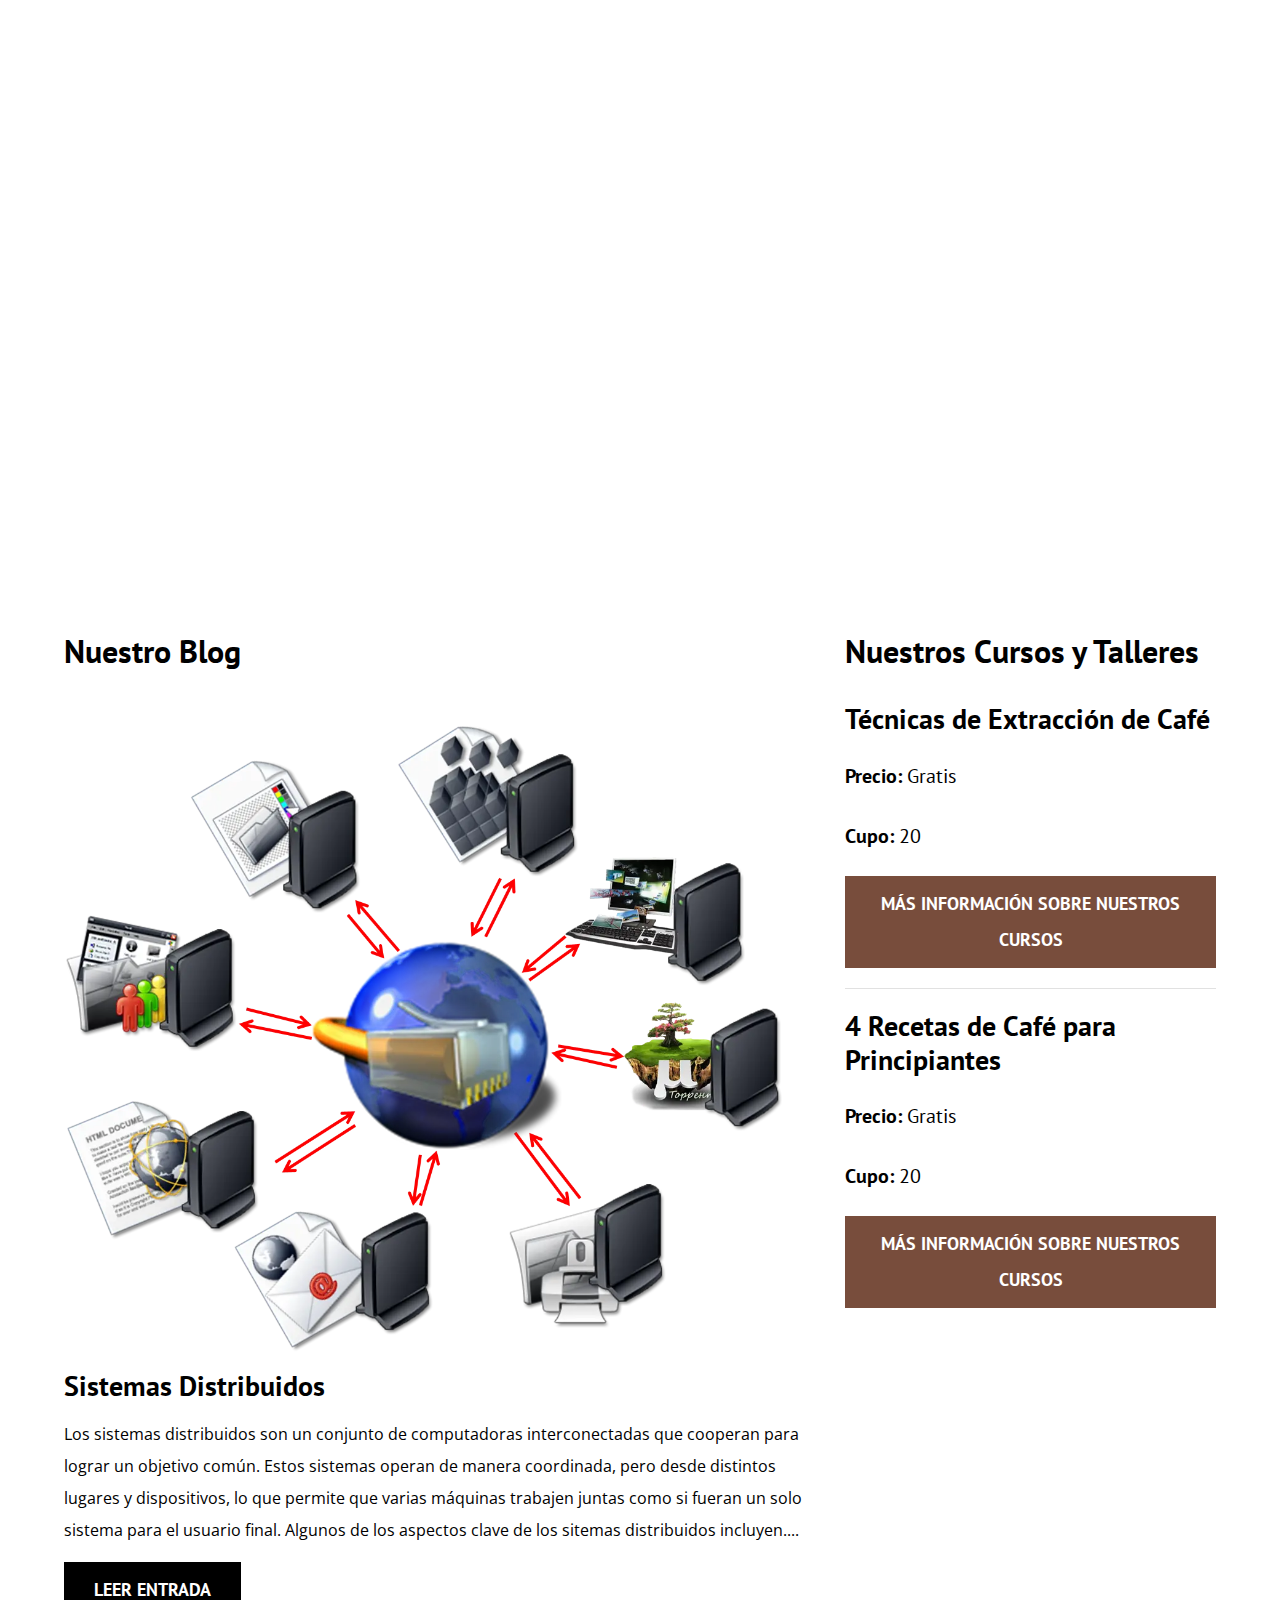
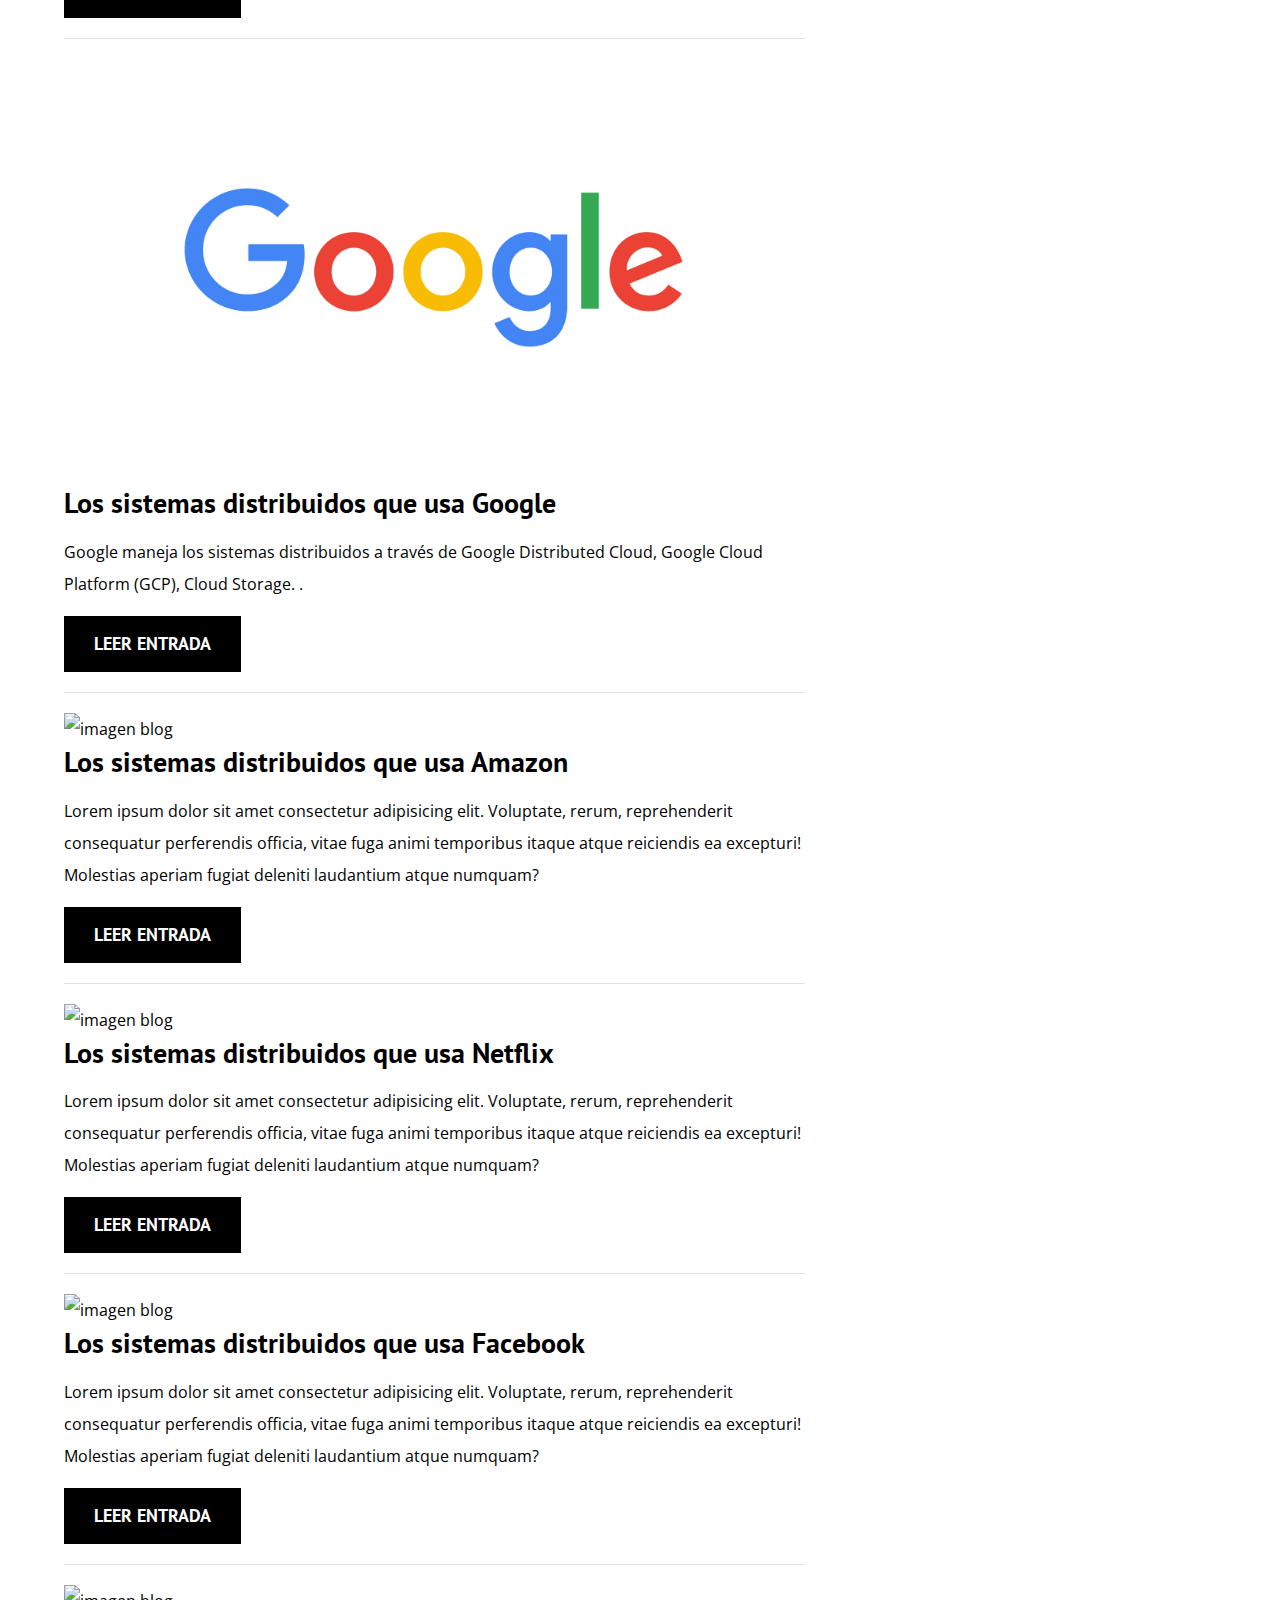
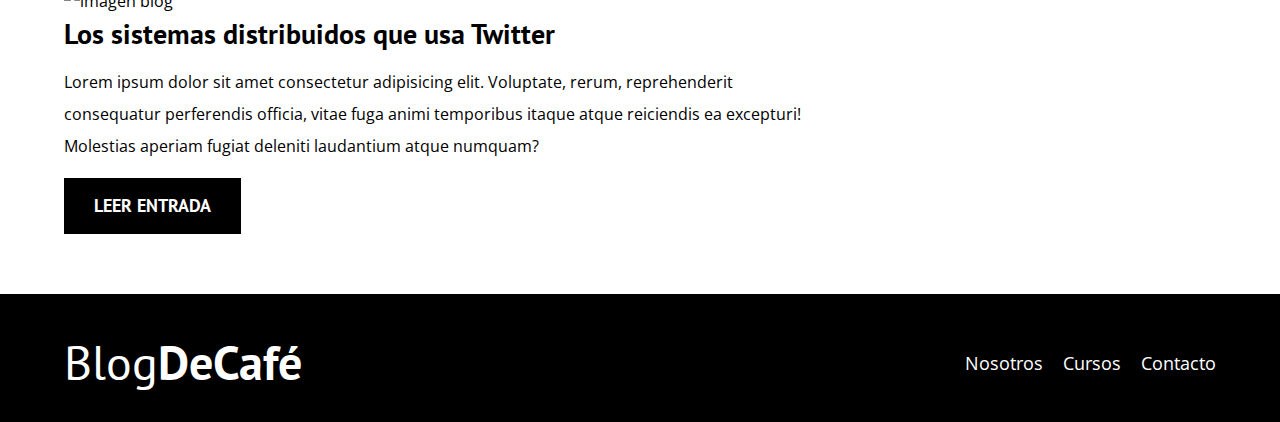
==== index.html @ 1afd2b80 "Merge pull request #1 from MiltonVite/main" ====
<!DOCTYPE html>
<html lang="en">
  <head>
    <meta charset="UTF-8" />
    <meta name="viewport" content="width=device-width, initial-scale=1.0" />
    <title>Blog Grupo 7</title>
    <meta name="description" content="Página web de blog de café" />

    <!-- Prefetch -->
    <link rel="prefetch" href="nosotros.html" as="document" />

    <!-- Preload -->
    <link rel="preload" href="css/normalize.css" as="style" />
    <link rel="stylesheet" href="css/normalize.css" />

    <link
      rel="preload"
      href="https://fonts.googleapis.com/css2?family=Open+Sans&family=PT+Sans:wght@400;700&display=swap"
      crossorigin="crossorigin"
      as="font"
    />
    <link
      href="https://fonts.googleapis.com/css2?family=Open+Sans&family=PT+Sans:wght@400;700&display=swap"
      rel="stylesheet"
    />

    <link rel="preload" href="css/style.css" as="style" />
    <link rel="stylesheet" href="css/style.css" />
  </head>
  <body>
    <header class="header">
      <div class="contenedor">
        <div class="barra">
          <a class="logo" href="index.html">
            <h1 class="logo__nombre no-margin centrar-texto">
              Blog<span class="logo__bold"> Grupo 7</span>
            </h1>
          </a>

          <nav class="navegacion">
            <a href="nosotros.html" class="navegacion__enlace">Nosotros</a>
            <a href="cursos.html" class="navegacion__enlace">Cursos</a>
            <a href="contacto.html" class="navegacion__enlace">Contacto</a>
          </nav>
        </div>
      </div>

      <div class="header__texto">
        <h2 class="no-margin">Blog de sistemas distribuidos</h2>
        <p class="no-margin">
          Aprende las 5 empresas que usan sistemas distribuidos
        </p>
      </div>
    </header>

    <div class="contenedor contenido-principal">
      <main class="blog">
        <h3>Nuestro Blog</h3>

        <article class="entrada">
          <div class="entrada__imagen">
            <picture>
              <source
                loading="lazy"
                srcset="img/sistemas-distribuidos.webp"
                type="image/webp"
              />
              <img
                loading="lazy"
                src="img/sistemas-distribuidos.jpg"
                alt="imagen de los sistemas distribuidos"
              />
            </picture>
          </div>

          <div class="entrada__contenido">
            <h4 class="no-margin">Sistemas Distribuidos</h4>
            <p>
              Los sistemas distribuidos son un conjunto de computadoras
              interconectadas que cooperan para lograr un objetivo común. Estos
              sistemas operan de manera coordinada, pero desde distintos lugares
              y dispositivos, lo que permite que varias máquinas trabajen juntas
              como si fueran un solo sistema para el usuario final. Algunos de
              los aspectos clave de los sitemas distribuidos incluyen....
            </p>
            <a href="entrada.html" class="boton boton--primario"
              >Leer Entrada</a
            >
          </div>
        </article>

        <article class="entrada">
          <div class="entrada__imagen">
            <picture>
              <source
                loading="lazy"
                srcset="img/google.webp"
                type="image/webp"
              />
              <img loading="lazy" src="img/google.jpg" alt="imagen de google" />
            </picture>
          </div>

          <div class="entrada__contenido">
            <h4 class="no-margin">Los sistemas distribuidos que usa Google</h4>
            <p>
              Google maneja los sistemas distribuidos a través de Google
              Distributed Cloud, Google Cloud Platform (GCP), Cloud Storage.              .
            </p>
            <a href="google.html" class="boton boton--primario">Leer Entrada</a>
          </div>
        </article>

        <article class="entrada">
          <div class="entrada__imagen">
            <picture>
              <source
                loading="lazy"
                srcset="img/blog3.webp"
                type="image/webp"
              />
              <img loading="lazy" src="img/blog3.jpg" alt="imagen blog" />
            </picture>
          </div>

          <div class="entrada__contenido">
            <h4 class="no-margin">Los sistemas distribuidos que usa Amazon</h4>
            <p>
              Lorem ipsum dolor sit amet consectetur adipisicing elit.
              Voluptate, rerum, reprehenderit consequatur perferendis officia,
              vitae fuga animi temporibus itaque atque reiciendis ea excepturi!
              Molestias aperiam fugiat deleniti laudantium atque numquam?
            </p>
            <a href="amazon.html" class="boton boton--primario">Leer Entrada</a>
          </div>
        </article>
        <article class="entrada">
          <div class="entrada__imagen">
            <picture>
              <source
                loading="lazy"
                srcset="img/blog3.webp"
                type="image/webp"
              />
              <img loading="lazy" src="img/blog3.jpg" alt="imagen blog" />
            </picture>
          </div>

          <div class="entrada__contenido">
            <h4 class="no-margin">Los sistemas distribuidos que usa Netflix</h4>
            <p>
              Lorem ipsum dolor sit amet consectetur adipisicing elit.
              Voluptate, rerum, reprehenderit consequatur perferendis officia,
              vitae fuga animi temporibus itaque atque reiciendis ea excepturi!
              Molestias aperiam fugiat deleniti laudantium atque numquam?
            </p>
            <a href="netflix.html" class="boton boton--primario"
              >Leer Entrada</a
            >
          </div>
        </article>
        <article class="entrada">
          <div class="entrada__imagen">
            <picture>
              <source
                loading="lazy"
                srcset="img/blog3.webp"
                type="image/webp"
              />
              <img loading="lazy" src="img/blog3.jpg" alt="imagen blog" />
            </picture>
          </div>

          <div class="entrada__contenido">
            <h4 class="no-margin">
              Los sistemas distribuidos que usa Facebook
            </h4>
            <p>
              Lorem ipsum dolor sit amet consectetur adipisicing elit.
              Voluptate, rerum, reprehenderit consequatur perferendis officia,
              vitae fuga animi temporibus itaque atque reiciendis ea excepturi!
              Molestias aperiam fugiat deleniti laudantium atque numquam?
            </p>
            <a href="facebook.html" class="boton boton--primario"
              >Leer Entrada</a
            >
          </div>
        </article>
        <article class="entrada">
          <div class="entrada__imagen">
            <picture>
              <source
                loading="lazy"
                srcset="img/blog3.webp"
                type="image/webp"
              />
              <img loading="lazy" src="img/blog3.jpg" alt="imagen blog" />
            </picture>
          </div>

          <div class="entrada__contenido">
            <h4 class="no-margin">Los sistemas distribuidos que usa Twitter</h4>
            <p>
              Lorem ipsum dolor sit amet consectetur adipisicing elit.
              Voluptate, rerum, reprehenderit consequatur perferendis officia,
              vitae fuga animi temporibus itaque atque reiciendis ea excepturi!
              Molestias aperiam fugiat deleniti laudantium atque numquam?
            </p>
            <a href="twitter.html" class="boton boton--primario"
              >Leer Entrada</a
            >
          </div>
        </article>
      </main>
      <aside class="sidebar">
        <h3>Nuestros Cursos y Talleres</h3>

        <ul class="cursos no-padding">
          <li class="widget-curso">
            <h4 class="no-margin">Técnicas de Extracción de Café</h4>
            <p class="widget-curso__label">
              Precio:
              <span class="widget-curso__info">Gratis</span>
            </p>
            <p class="widget-curso__label">
              Cupo:
              <span class="widget-curso__info">20</span>
            </p>
            <a href="entrada.html" class="boton boton--secundario"
              >Más Información sobre nuestros cursos</a
            >
          </li>

          <li class="widget-curso">
            <h4 class="no-margin">4 Recetas de Café para Principiantes</h4>
            <p class="widget-curso__label">
              Precio:
              <span class="widget-curso__info">Gratis</span>
            </p>
            <p class="widget-curso__label">
              Cupo:
              <span class="widget-curso__info">20</span>
            </p>
            <a href="entrada.html" class="boton boton--secundario"
              >Más Información sobre nuestros cursos</a
            >
          </li>
        </ul>
      </aside>
    </div>

    <footer class="footer">
      <div class="contenedor">
        <div class="barra">
          <a class="logo" href="index.html">
            <h1 class="logo__nombre no-margin centrar-texto">
              Blog<span class="logo__bold">DeCafé</span>
            </h1>
          </a>

          <nav class="navegacion">
            <a href="nosotros.html" class="navegacion__enlace">Nosotros</a>
            <a href="cursos.html" class="navegacion__enlace">Cursos</a>
            <a href="contacto.html" class="navegacion__enlace">Contacto</a>
          </nav>
        </div>
      </div>
    </footer>

    <script src="js/modernizr.js"></script>
  </body>
</html>
---- css/style.css ----
:root {
  --fuenteHeading: "PT Sans", sans-serif;
  --fuenteParrafos: "Open Sans", sans-serif;

  --primario: #784d3c;
  --gris: #e1e1e1;
  --blanco: #ffffff;
  --negro: #000000;
}
html {
  box-sizing: border-box;
  font-size: 62.5%; /* 1 rem = 10px */
}
*,
*:before,
*:after {
  box-sizing: inherit;
}
body {
  font-family: var(--fuenteParrafos);
  font-size: 1.6rem;
  line-height: 2;
}

/** Globales **/
.contenedor {
  width: min(90%, 120rem);
  margin: 0 auto;
}
a {
  text-decoration: none;
}
h1,
h2,
h3,
h4 {
  font-family: var(--fuenteHeading);
  line-height: 1.2;
}
h1 {
  font-size: 4.8rem;
}
h2 {
  font-size: 4rem;
}
h3 {
  font-size: 3.2rem;
}
h4 {
  font-size: 2.8rem;
}
img {
  max-width: 100%;
}
/** Utilidades **/
.no-margin {
  margin: 0;
}
.no-padding {
  padding: 0;
}
.centrar-texto {
  text-align: center;
}

/** Header **/
.webp .header {
  background-image: url("https://academiatech.s3.amazonaws.com/wp-content/uploads/2023/09/rede-12092023-65027240dea28-1024x576.webp");
  opacity: 0.9;
}
.no-webp .header {
  background-image: url("https://academiatech.s3.amazonaws.com/wp-content/uploads/2023/09/rede-12092023-65027240dea28-1024x576.webp");
}
.header {
  height: 60rem;
  background-size: cover;
  background-repeat: no-repeat;
  background-position: center center;
}
.header__texto {
  text-align: center;
  color: var(--blanco);
  margin-top: 5rem;
}
@media (min-width: 768px) {
  .header__texto {
    margin-top: 15rem;
  }
}
.barra {
  padding-top: 4rem;
}

@media (min-width: 768px) {
  .barra {
    display: flex;
    justify-content: space-between;
    align-items: center;
  }
}
.logo {
  color: var(--blanco);
}
.logo__nombre {
  font-weight: 400;
}
.logo__bold {
  font-weight: 700;
}
@media (min-width: 768px) {
  .navegacion {
    display: flex;
    gap: 2rem;
  }
}
.navegacion__enlace {
  display: block;
  text-align: center;
  font-size: 1.8rem;
  color: var(--blanco);
}

@media (min-width: 768px) {
  .contenido-principal {
    display: grid;
    grid-template-columns: 2fr 1fr;
    column-gap: 4rem;
  }
}

.entrada {
  border-bottom: 1px solid var(--gris);
  margin-bottom: 2rem;
}
.entrada:last-of-type {
  border: none;
  margin-bottom: 0;
}
.boton {
  display: block;
  font-family: var(--fuenteHeading);
  color: var(--blanco);
  text-align: center;
  padding: 1rem 3rem;
  font-size: 1.8rem;
  text-transform: uppercase;
  font-weight: 700;
  margin-bottom: 2rem;
  border: none;
}

@media (min-width: 768px) {
  .boton {
    display: inline-block;
  }
}
.boton:hover {
  cursor: pointer;
}
.boton--primario {
  background-color: var(--negro);
}
.boton--secundario {
  background-color: var(--primario);
}

.cursos {
  list-style: none;
}

.widget-curso {
  border-bottom: 1px solid var(--gris);
  margin-bottom: 2rem;
}
.widget-curso:last-of-type {
  border: none;
  margin-bottom: 0;
}
.widget-curso__label {
  font-family: var(--fuenteHeading);
  font-weight: bold;
}
.widget-curso__info {
  font-weight: normal;
}
.widget-curso__label,
.widget-curso__info {
  font-size: 2rem;
}

.footer {
  background-color: var(--negro);
  padding-bottom: 3rem;
  margin-top: 4rem;
}

/** Sobre Nosotros **/
@media (min-width: 768px) {
  .sobre-nosotros {
    display: grid;
    grid-template-columns: repeat(2, 1fr);
    column-gap: 2rem;
  }
}

/** Cursos **/
.curso {
  padding: 3rem 0;
  border-bottom: 1px solid var(--gris);
}
@media (min-width: 768px) {
  .curso {
    display: grid;
    grid-template-columns: 1fr 2fr;
    column-gap: 2rem;
  }
}
.curso:last-of-type {
  border: none;
}
.curso__label {
  font-family: var(--fuenteHeading);
  font-weight: bold;
}
.curso__info {
  font-weight: normal;
}
.curso__label,
.curso__info {
  font-size: 2rem;
}

/** Contacto **/

.error {
  background-color: rgb(185, 0, 0);
  text-align: center;
  padding: 1rem;
  color: var(--blanco);
  text-transform: uppercase;
}
.correcto {
  background-color: rgb(74, 185, 0);
  text-align: center;
  padding: 1rem;
  color: var(--blanco);
  text-transform: uppercase;
}
.contacto-bg {
  background-image: url(../img/contacto.jpg);
  height: 40rem;
  background-size: cover;
  background-repeat: no-repeat;
}

.formulario {
  background-color: var(--blanco);
  margin: -5rem auto 0 auto;
  width: 95%;
  padding: 5rem;
}
.campo {
  display: flex;
  margin-bottom: 2rem;
}
.campo__label {
  flex: 0 0 9rem;
  text-align: right;
  padding-right: 2rem;
}
.campo__field {
  flex: 1;
  border: 1px solid var(--gris);
}
.campo__field--textarea {
  height: 20rem;
}
---- css/style.css ----
:root {
  --fuenteHeading: "PT Sans", sans-serif;
  --fuenteParrafos: "Open Sans", sans-serif;

  --primario: #784d3c;
  --gris: #e1e1e1;
  --blanco: #ffffff;
  --negro: #000000;
}
html {
  box-sizing: border-box;
  font-size: 62.5%; /* 1 rem = 10px */
}
*,
*:before,
*:after {
  box-sizing: inherit;
}
body {
  font-family: var(--fuenteParrafos);
  font-size: 1.6rem;
  line-height: 2;
}

/** Globales **/
.contenedor {
  width: min(90%, 120rem);
  margin: 0 auto;
}
a {
  text-decoration: none;
}
h1,
h2,
h3,
h4 {
  font-family: var(--fuenteHeading);
  line-height: 1.2;
}
h1 {
  font-size: 4.8rem;
}
h2 {
  font-size: 4rem;
}
h3 {
  font-size: 3.2rem;
}
h4 {
  font-size: 2.8rem;
}
img {
  max-width: 100%;
}
/** Utilidades **/
.no-margin {
  margin: 0;
}
.no-padding {
  padding: 0;
}
.centrar-texto {
  text-align: center;
}

/** Header **/
.webp .header {
  background-image: url("https://academiatech.s3.amazonaws.com/wp-content/uploads/2023/09/rede-12092023-65027240dea28-1024x576.webp");
  opacity: 0.9;
}
.no-webp .header {
  background-image: url("https://academiatech.s3.amazonaws.com/wp-content/uploads/2023/09/rede-12092023-65027240dea28-1024x576.webp");
}
.header {
  height: 60rem;
  background-size: cover;
  background-repeat: no-repeat;
  background-position: center center;
}
.header__texto {
  text-align: center;
  color: var(--blanco);
  margin-top: 5rem;
}
@media (min-width: 768px) {
  .header__texto {
    margin-top: 15rem;
  }
}
.barra {
  padding-top: 4rem;
}

@media (min-width: 768px) {
  .barra {
    display: flex;
    justify-content: space-between;
    align-items: center;
  }
}
.logo {
  color: var(--blanco);
}
.logo__nombre {
  font-weight: 400;
}
.logo__bold {
  font-weight: 700;
}
@media (min-width: 768px) {
  .navegacion {
    display: flex;
    gap: 2rem;
  }
}
.navegacion__enlace {
  display: block;
  text-align: center;
  font-size: 1.8rem;
  color: var(--blanco);
}

@media (min-width: 768px) {
  .contenido-principal {
    display: grid;
    grid-template-columns: 2fr 1fr;
    column-gap: 4rem;
  }
}

.entrada {
  border-bottom: 1px solid var(--gris);
  margin-bottom: 2rem;
}
.entrada:last-of-type {
  border: none;
  margin-bottom: 0;
}
.boton {
  display: block;
  font-family: var(--fuenteHeading);
  color: var(--blanco);
  text-align: center;
  padding: 1rem 3rem;
  font-size: 1.8rem;
  text-transform: uppercase;
  font-weight: 700;
  margin-bottom: 2rem;
  border: none;
}

@media (min-width: 768px) {
  .boton {
    display: inline-block;
  }
}
.boton:hover {
  cursor: pointer;
}
.boton--primario {
  background-color: var(--negro);
}
.boton--secundario {
  background-color: var(--primario);
}

.cursos {
  list-style: none;
}

.widget-curso {
  border-bottom: 1px solid var(--gris);
  margin-bottom: 2rem;
}
.widget-curso:last-of-type {
  border: none;
  margin-bottom: 0;
}
.widget-curso__label {
  font-family: var(--fuenteHeading);
  font-weight: bold;
}
.widget-curso__info {
  font-weight: normal;
}
.widget-curso__label,
.widget-curso__info {
  font-size: 2rem;
}

.footer {
  background-color: var(--negro);
  padding-bottom: 3rem;
  margin-top: 4rem;
}

/** Sobre Nosotros **/
@media (min-width: 768px) {
  .sobre-nosotros {
    display: grid;
    grid-template-columns: repeat(2, 1fr);
    column-gap: 2rem;
  }
}

/** Cursos **/
.curso {
  padding: 3rem 0;
  border-bottom: 1px solid var(--gris);
}
@media (min-width: 768px) {
  .curso {
    display: grid;
    grid-template-columns: 1fr 2fr;
    column-gap: 2rem;
  }
}
.curso:last-of-type {
  border: none;
}
.curso__label {
  font-family: var(--fuenteHeading);
  font-weight: bold;
}
.curso__info {
  font-weight: normal;
}
.curso__label,
.curso__info {
  font-size: 2rem;
}

/** Contacto **/

.error {
  background-color: rgb(185, 0, 0);
  text-align: center;
  padding: 1rem;
  color: var(--blanco);
  text-transform: uppercase;
}
.correcto {
  background-color: rgb(74, 185, 0);
  text-align: center;
  padding: 1rem;
  color: var(--blanco);
  text-transform: uppercase;
}
.contacto-bg {
  background-image: url(../img/contacto.jpg);
  height: 40rem;
  background-size: cover;
  background-repeat: no-repeat;
}

.formulario {
  background-color: var(--blanco);
  margin: -5rem auto 0 auto;
  width: 95%;
  padding: 5rem;
}
.campo {
  display: flex;
  margin-bottom: 2rem;
}
.campo__label {
  flex: 0 0 9rem;
  text-align: right;
  padding-right: 2rem;
}
.campo__field {
  flex: 1;
  border: 1px solid var(--gris);
}
.campo__field--textarea {
  height: 20rem;
}
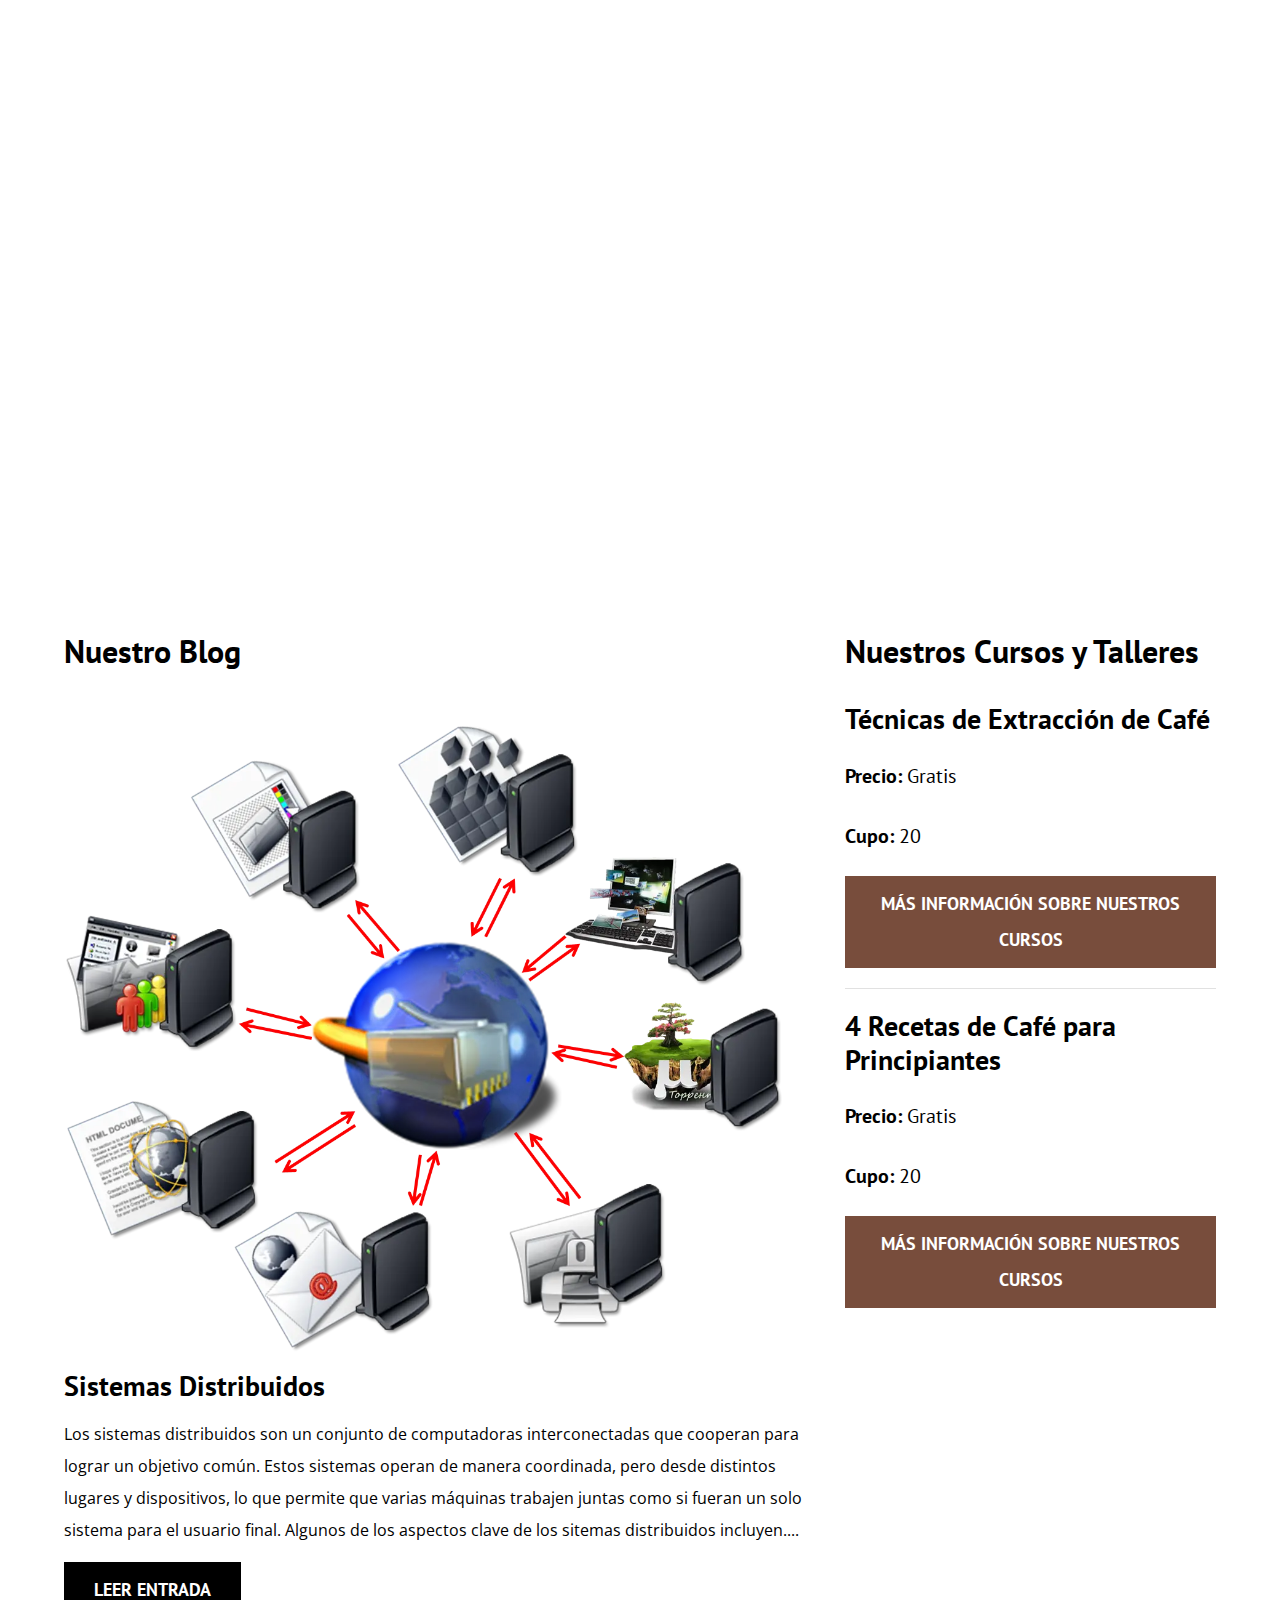
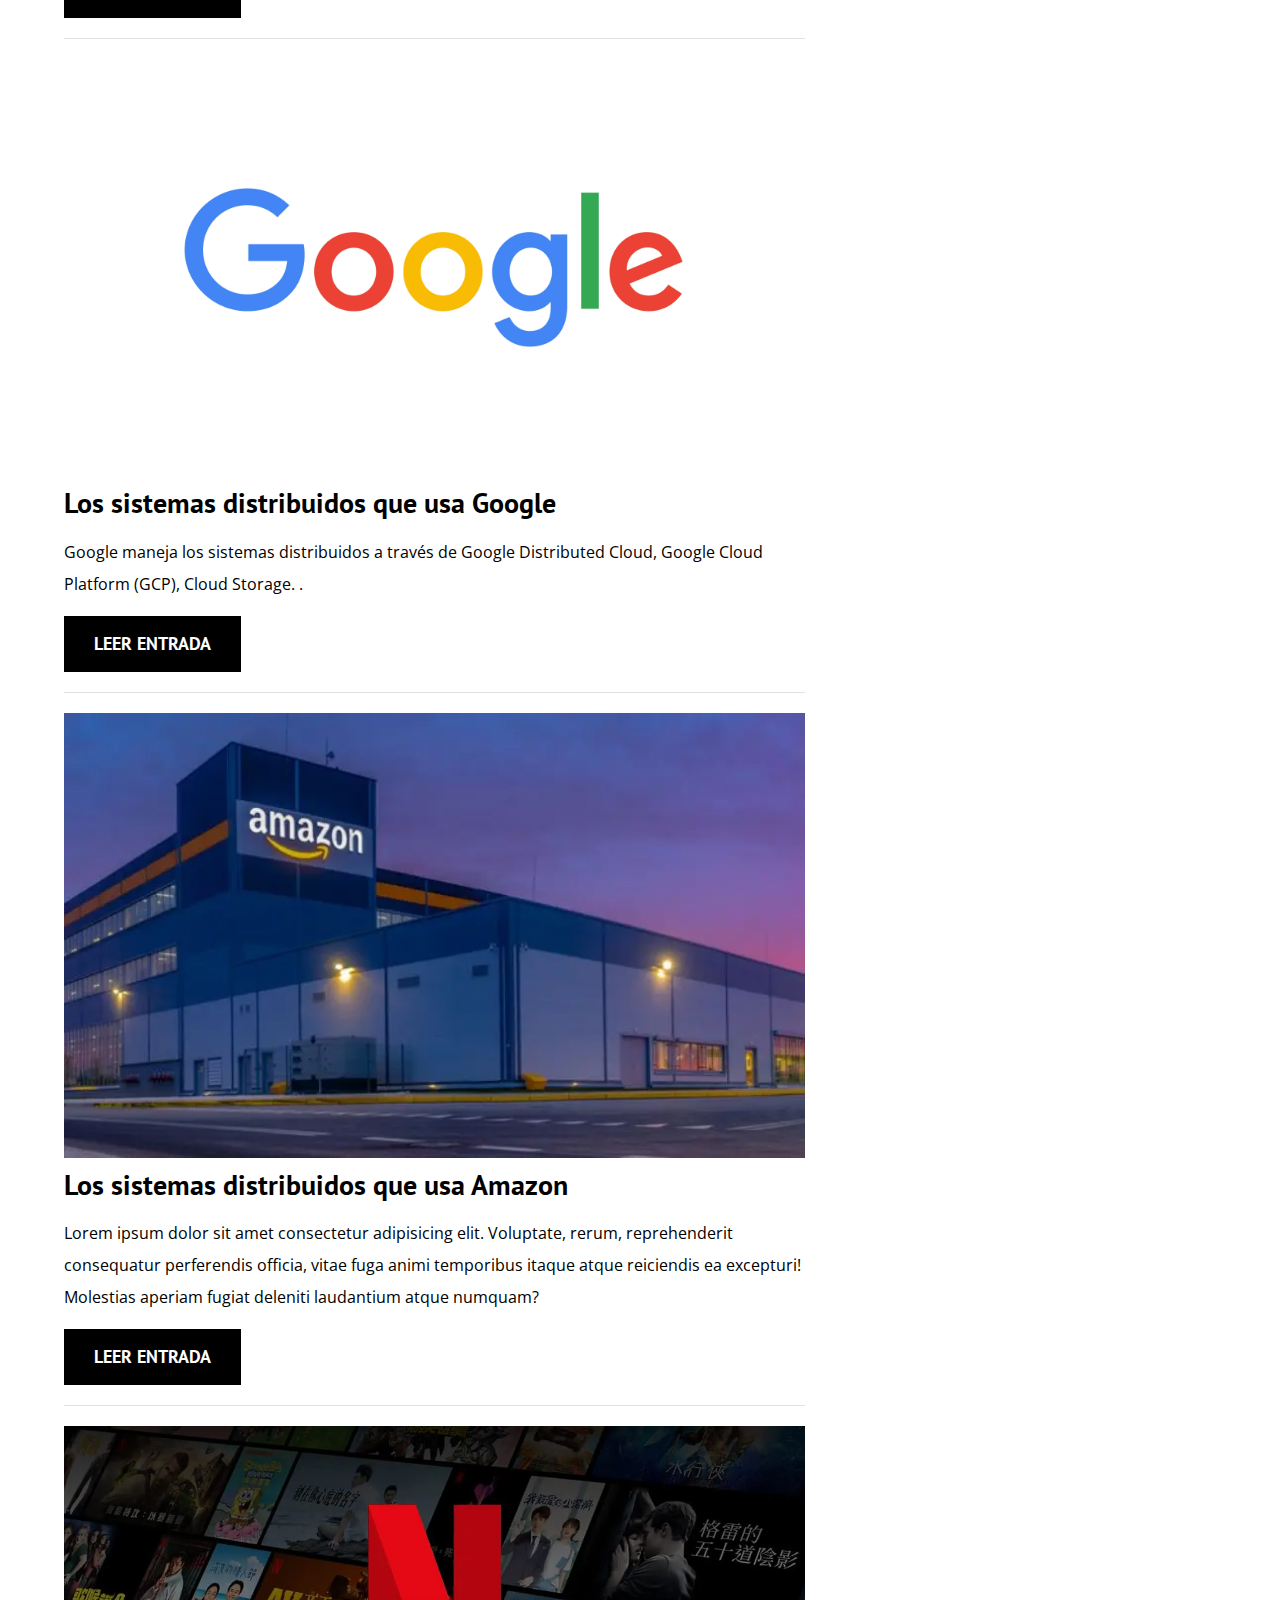
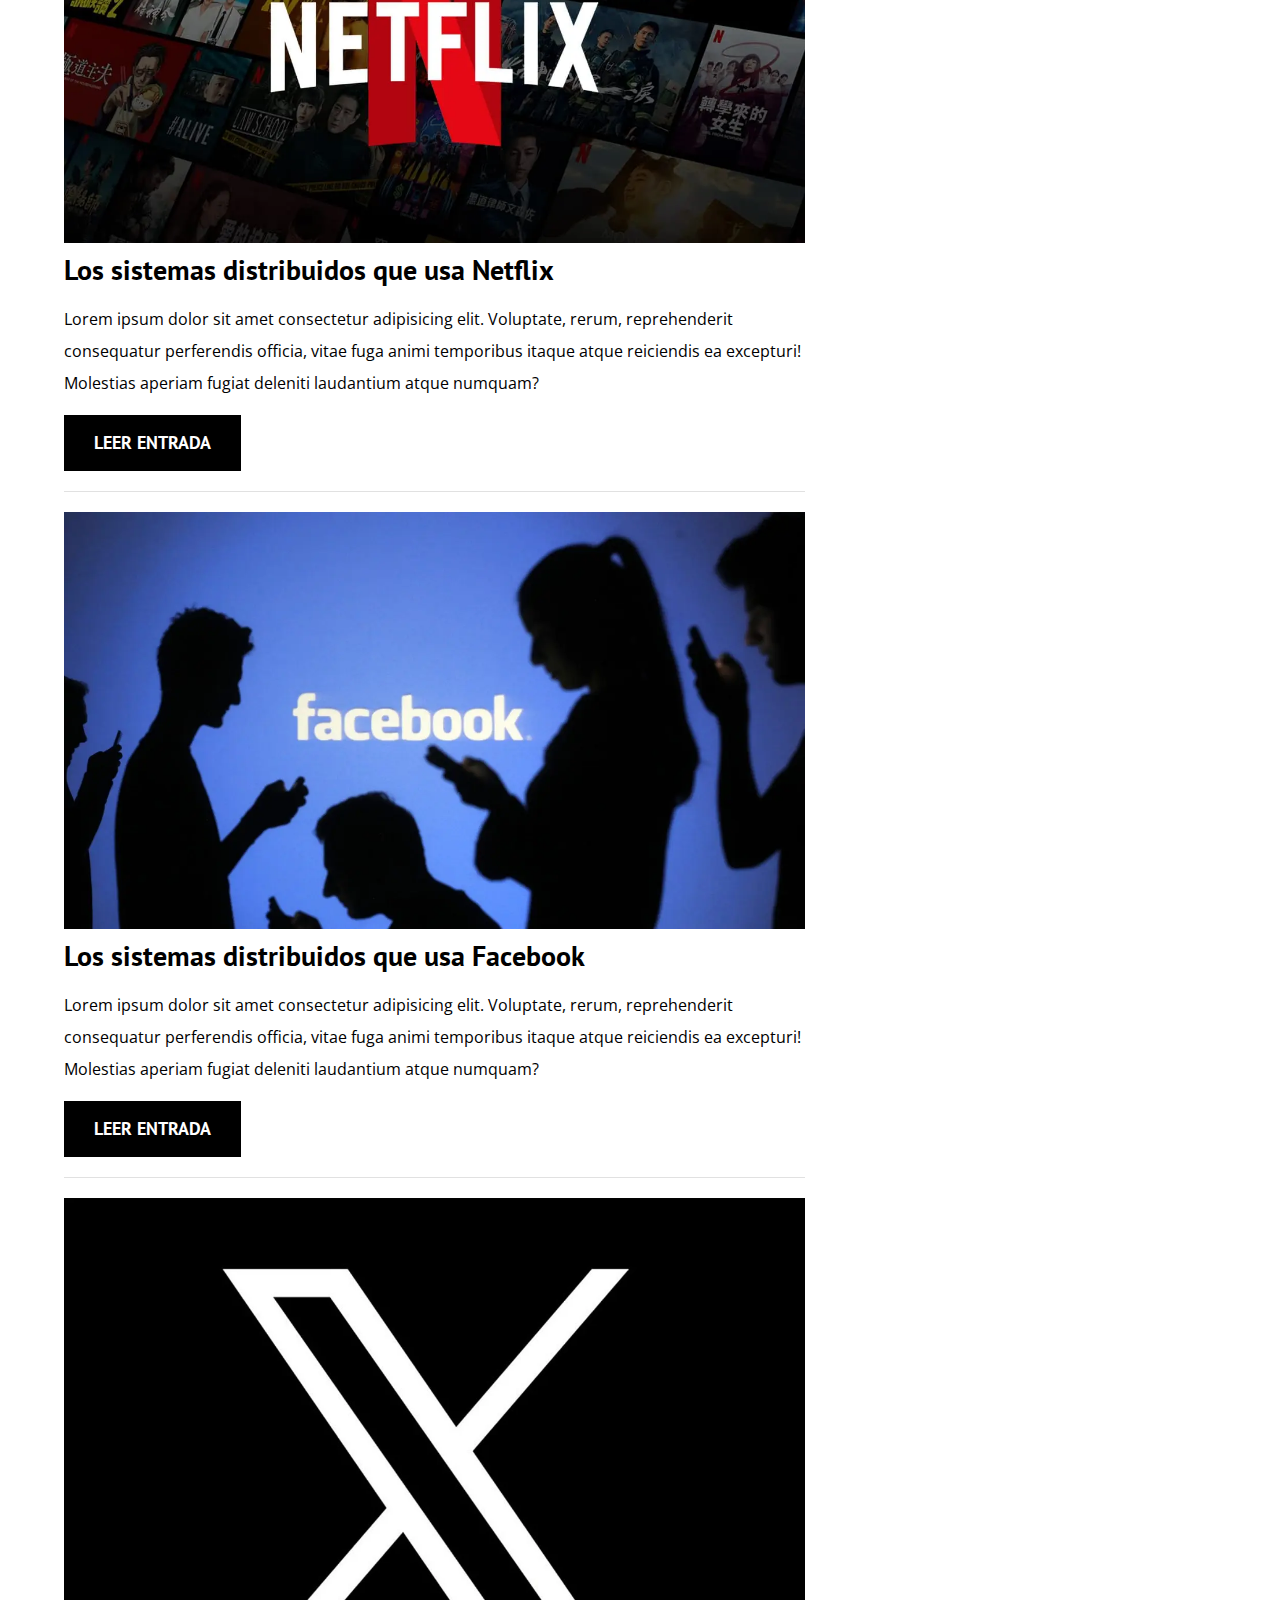
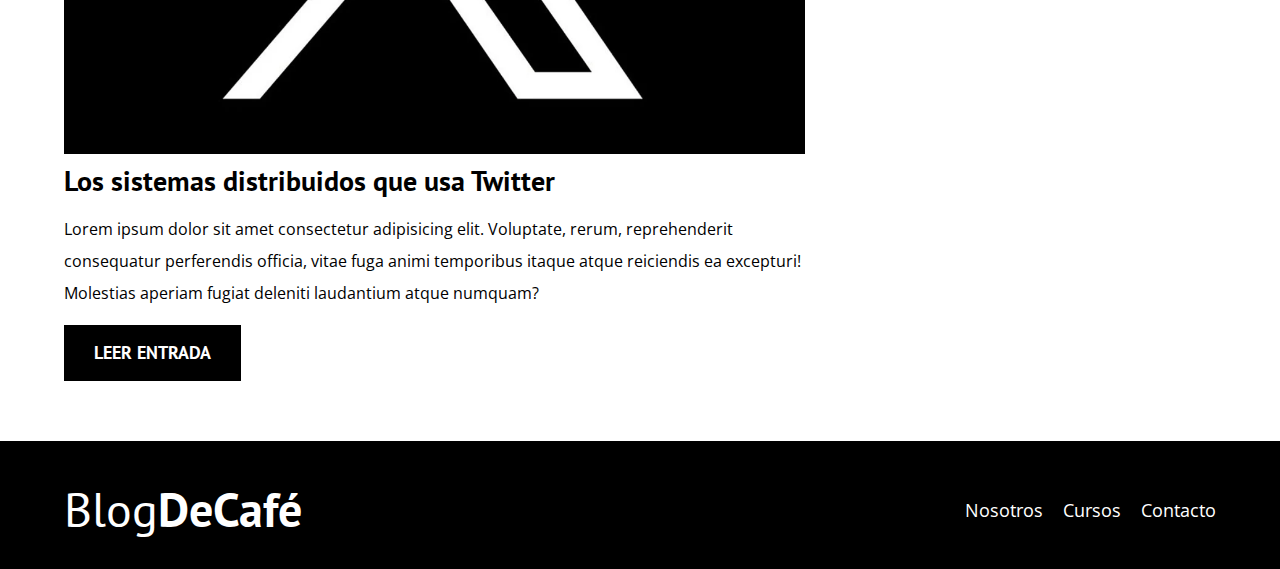
==== commit 84359934: "Merge branch 'main' of https://github.com/AngelChira/s13-s1-sistemas-operativos" ====
--- a/index.html
+++ b/index.html
@@ -116,10 +116,10 @@
             <picture>
               <source
                 loading="lazy"
-                srcset="img/blog3.webp"
-                type="image/webp"
-              />
-              <img loading="lazy" src="img/blog3.jpg" alt="imagen blog" />
+                srcset="img/amazon.webp"
+                type="image/webp"
+              />
+              <img loading="lazy" src="img/amazon.jpg" alt="imagen de amazon" />
             </picture>
           </div>
 
@@ -139,10 +139,14 @@
             <picture>
               <source
                 loading="lazy"
-                srcset="img/blog3.webp"
-                type="image/webp"
-              />
-              <img loading="lazy" src="img/blog3.jpg" alt="imagen blog" />
+                srcset="img/netflix.webp"
+                type="image/webp"
+              />
+              <img
+                loading="lazy"
+                src="img/netflix.jpg"
+                alt="imagen de netflix"
+              />
             </picture>
           </div>
 
@@ -164,10 +168,14 @@
             <picture>
               <source
                 loading="lazy"
-                srcset="img/blog3.webp"
-                type="image/webp"
-              />
-              <img loading="lazy" src="img/blog3.jpg" alt="imagen blog" />
+                srcset="img/facebook.webp"
+                type="image/webp"
+              />
+              <img
+                loading="lazy"
+                src="img/facebook.jpg"
+                alt="imagen de facebook"
+              />
             </picture>
           </div>
 
@@ -191,10 +199,14 @@
             <picture>
               <source
                 loading="lazy"
-                srcset="img/blog3.webp"
-                type="image/webp"
-              />
-              <img loading="lazy" src="img/blog3.jpg" alt="imagen blog" />
+                srcset="img/twitter.webp"
+                type="image/webp"
+              />
+              <img
+                loading="lazy"
+                src="img/twitter.jpg"
+                alt="imagen de twitter"
+              />
             </picture>
           </div>
 
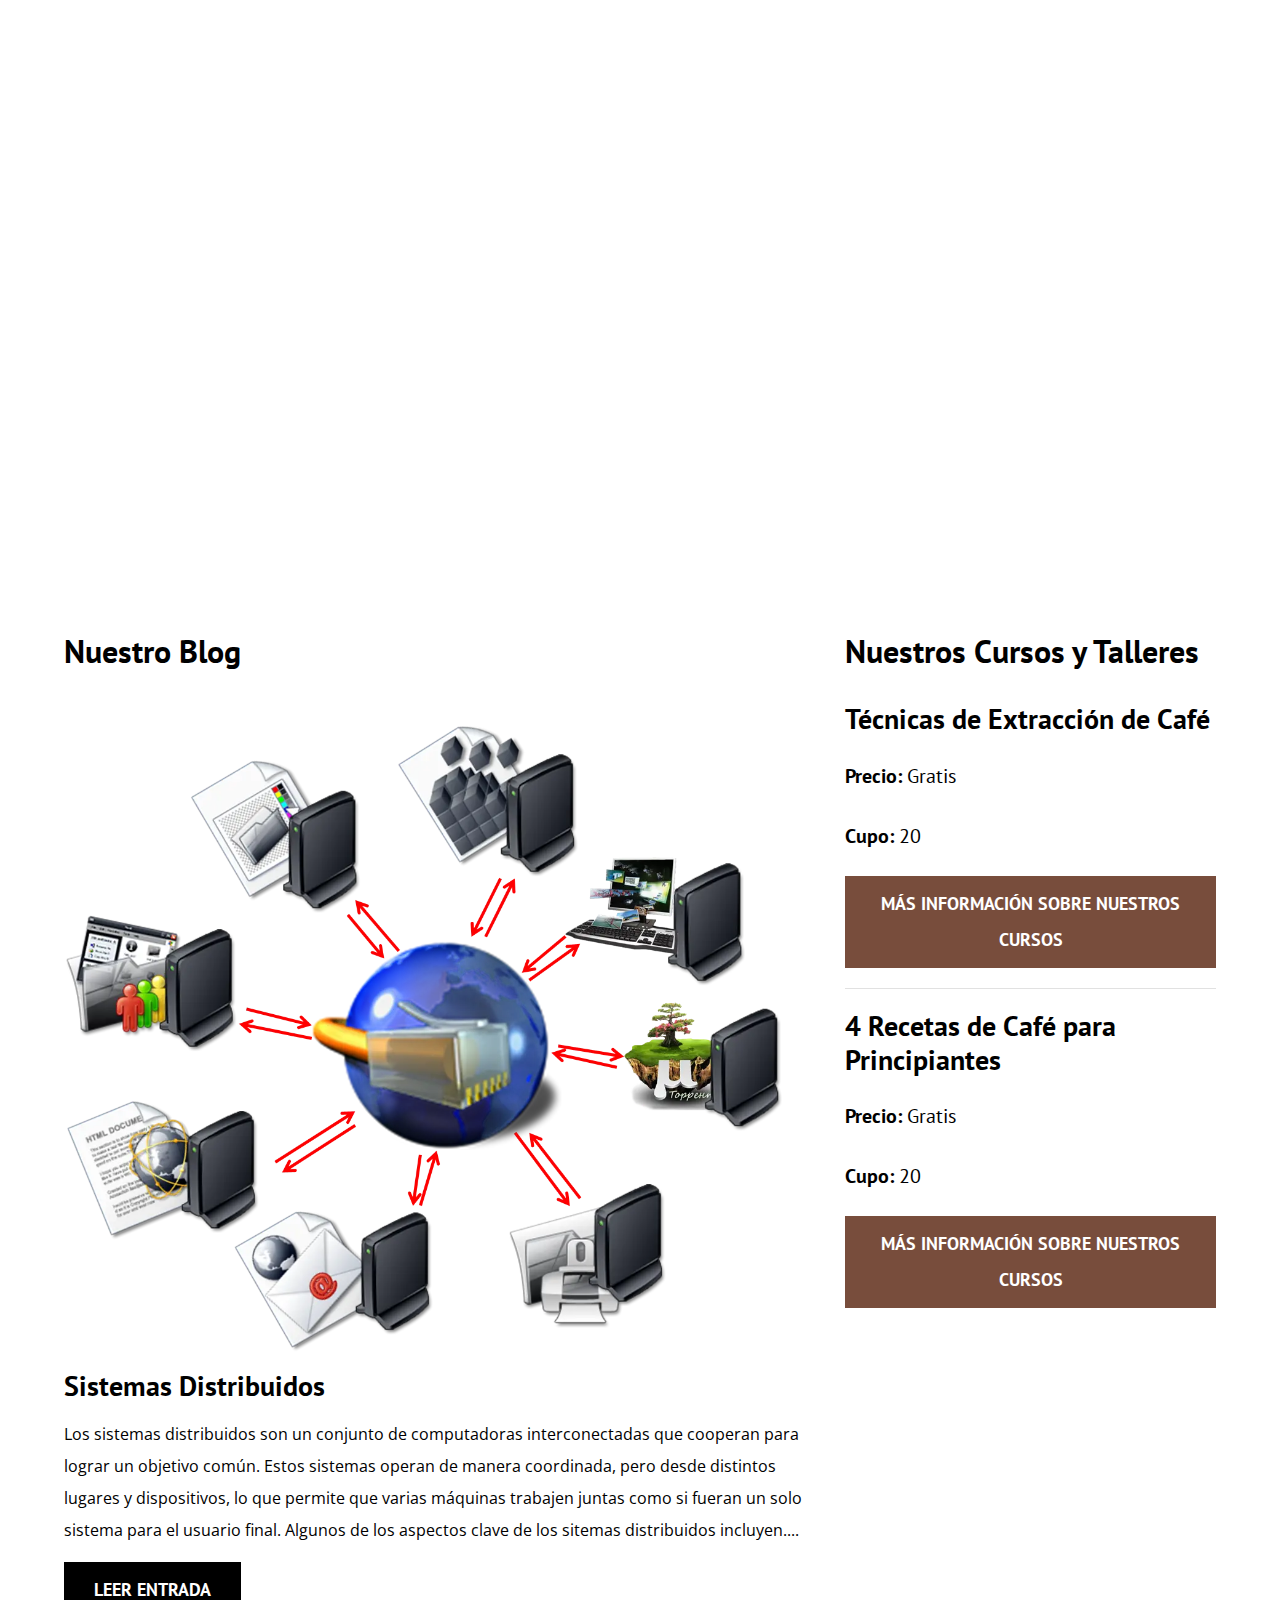
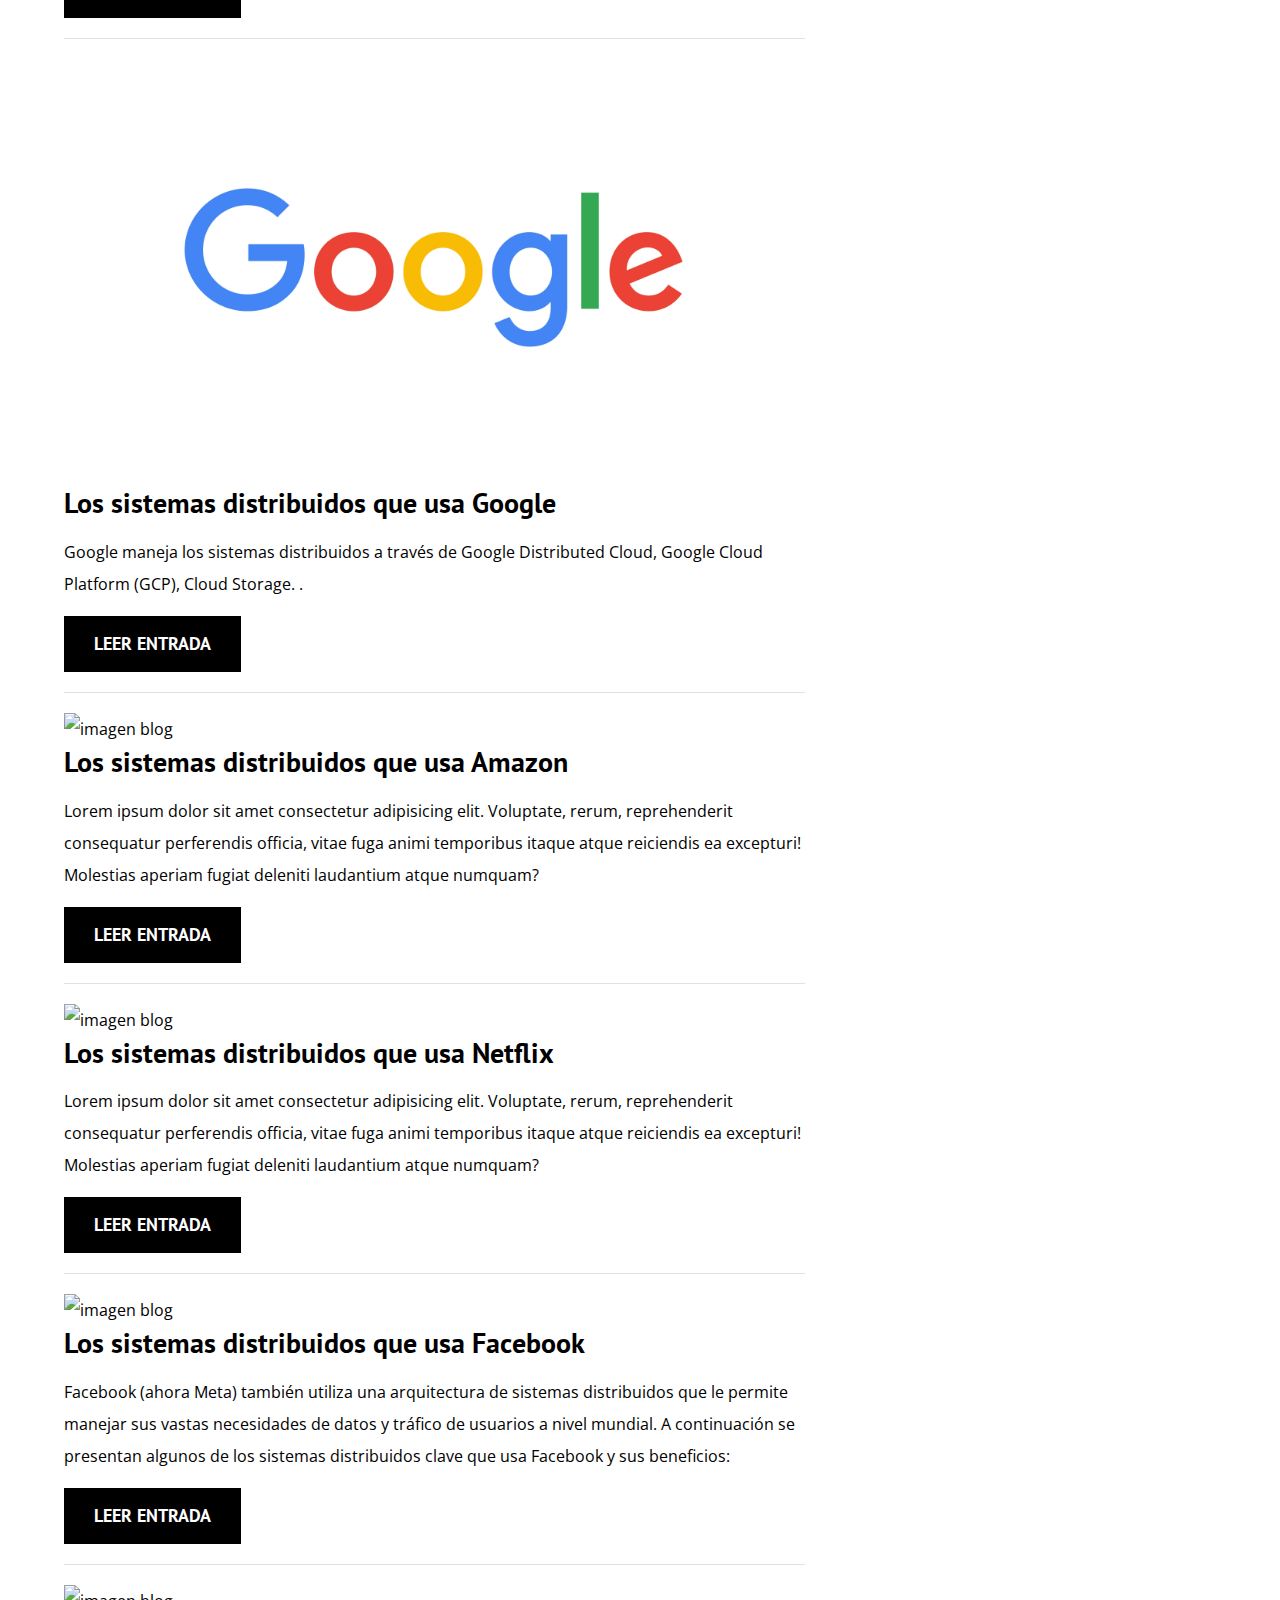
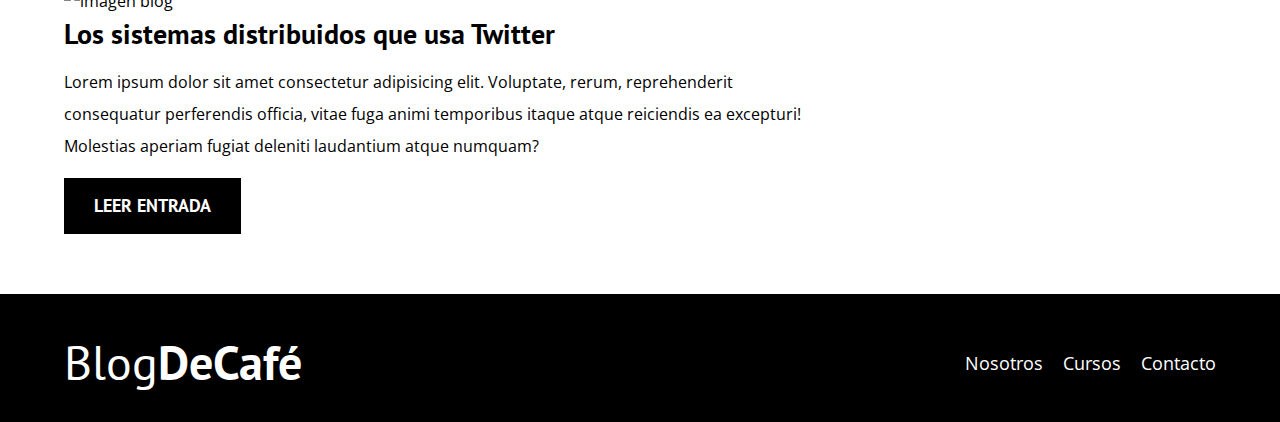
==== commit 1b4b4199: "Amazon" ====
--- a/index.html
+++ b/index.html
@@ -116,10 +116,10 @@
             <picture>
               <source
                 loading="lazy"
-                srcset="img/amazon.webp"
-                type="image/webp"
-              />
-              <img loading="lazy" src="img/amazon.jpg" alt="imagen de amazon" />
+                srcset="img/blog3.webp"
+                type="image/webp"
+              />
+              <img loading="lazy" src="img/blog3.jpg" alt="imagen blog" />
             </picture>
           </div>
 
@@ -139,14 +139,10 @@
             <picture>
               <source
                 loading="lazy"
-                srcset="img/netflix.webp"
-                type="image/webp"
-              />
-              <img
-                loading="lazy"
-                src="img/netflix.jpg"
-                alt="imagen de netflix"
-              />
+                srcset="img/blog3.webp"
+                type="image/webp"
+              />
+              <img loading="lazy" src="img/blog3.jpg" alt="imagen blog" />
             </picture>
           </div>
 
@@ -168,14 +164,10 @@
             <picture>
               <source
                 loading="lazy"
-                srcset="img/facebook.webp"
-                type="image/webp"
-              />
-              <img
-                loading="lazy"
-                src="img/facebook.jpg"
-                alt="imagen de facebook"
-              />
+                srcset="img/blog3.webp"
+                type="image/webp"
+              />
+              <img loading="lazy" src="img/blog3.jpg" alt="imagen blog" />
             </picture>
           </div>
 
@@ -184,10 +176,7 @@
               Los sistemas distribuidos que usa Facebook
             </h4>
             <p>
-              Lorem ipsum dolor sit amet consectetur adipisicing elit.
-              Voluptate, rerum, reprehenderit consequatur perferendis officia,
-              vitae fuga animi temporibus itaque atque reiciendis ea excepturi!
-              Molestias aperiam fugiat deleniti laudantium atque numquam?
+              Facebook (ahora Meta) también utiliza una arquitectura de sistemas distribuidos que le permite manejar sus vastas necesidades de datos y tráfico de usuarios a nivel mundial. A continuación se presentan algunos de los sistemas distribuidos clave que usa Facebook y sus beneficios:
             </p>
             <a href="facebook.html" class="boton boton--primario"
               >Leer Entrada</a
@@ -199,14 +188,10 @@
             <picture>
               <source
                 loading="lazy"
-                srcset="img/twitter.webp"
-                type="image/webp"
-              />
-              <img
-                loading="lazy"
-                src="img/twitter.jpg"
-                alt="imagen de twitter"
-              />
+                srcset="img/blog3.webp"
+                type="image/webp"
+              />
+              <img loading="lazy" src="img/blog3.jpg" alt="imagen blog" />
             </picture>
           </div>
 
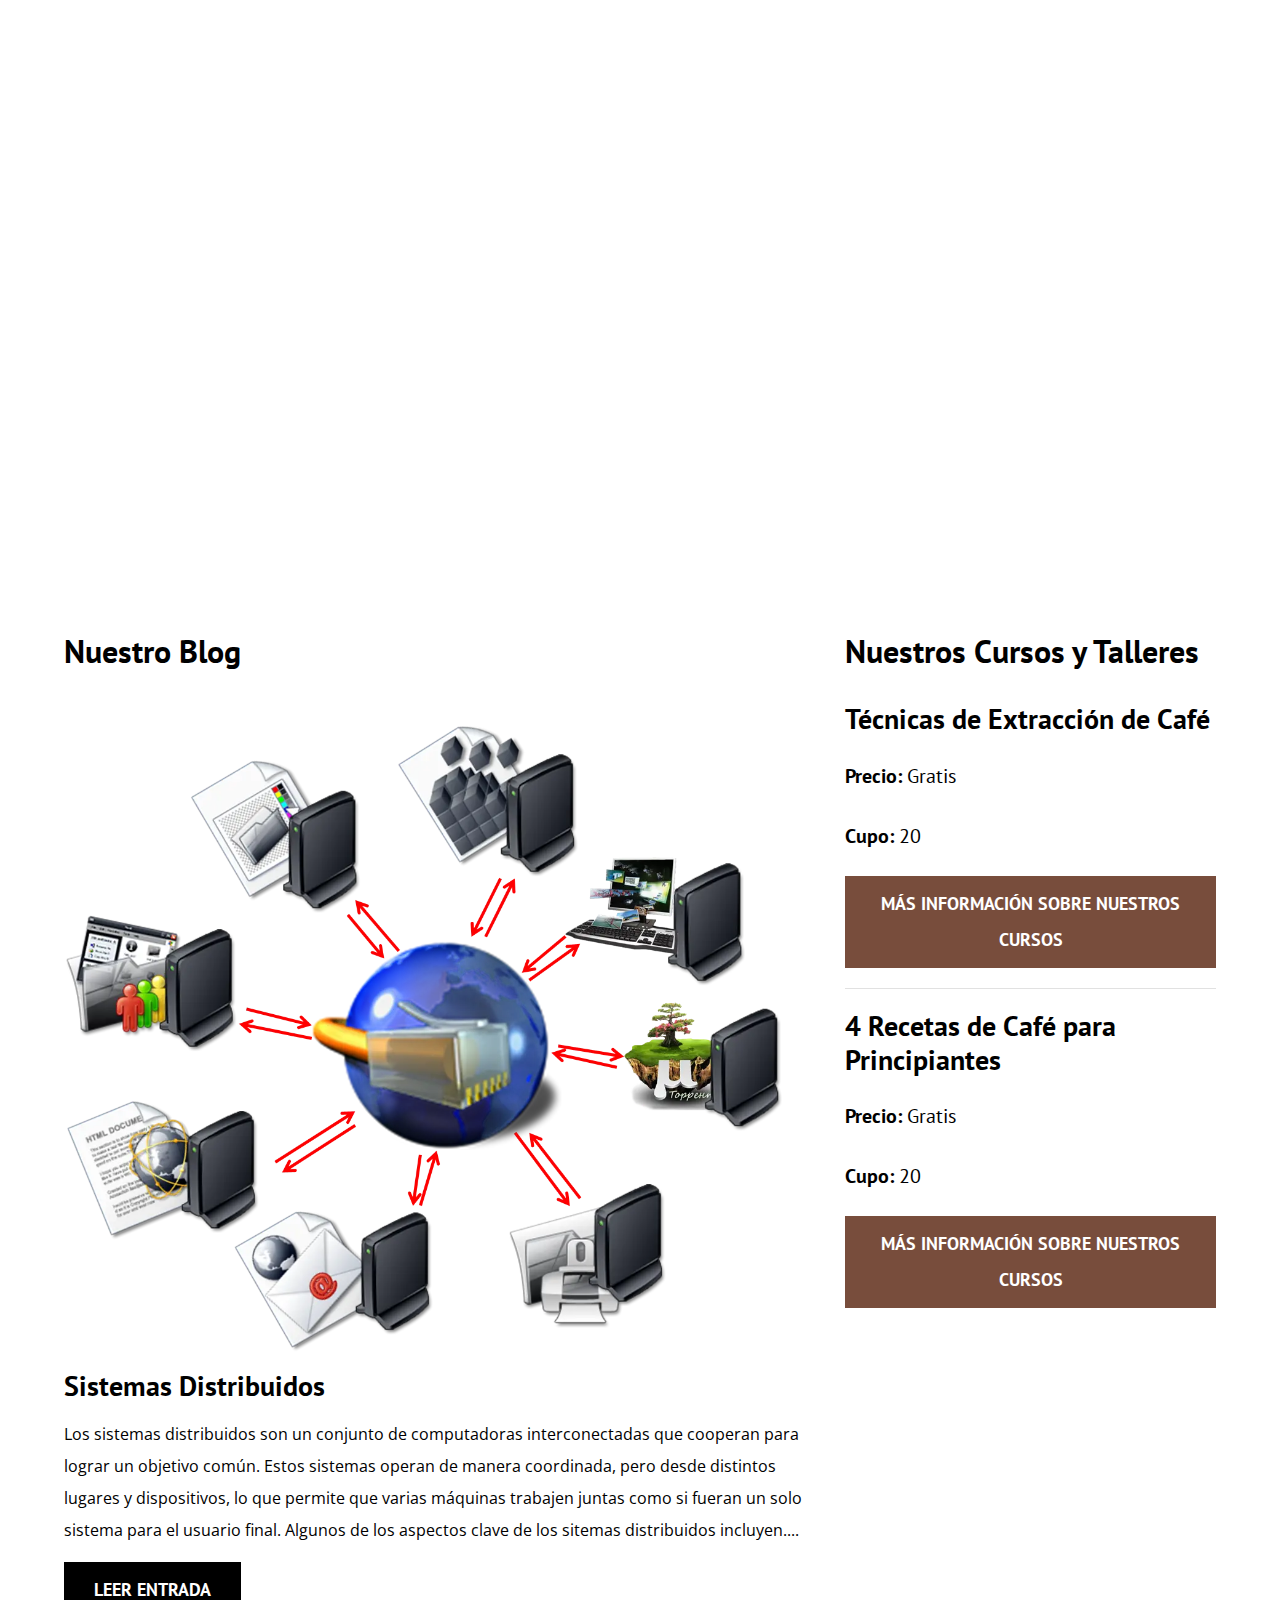
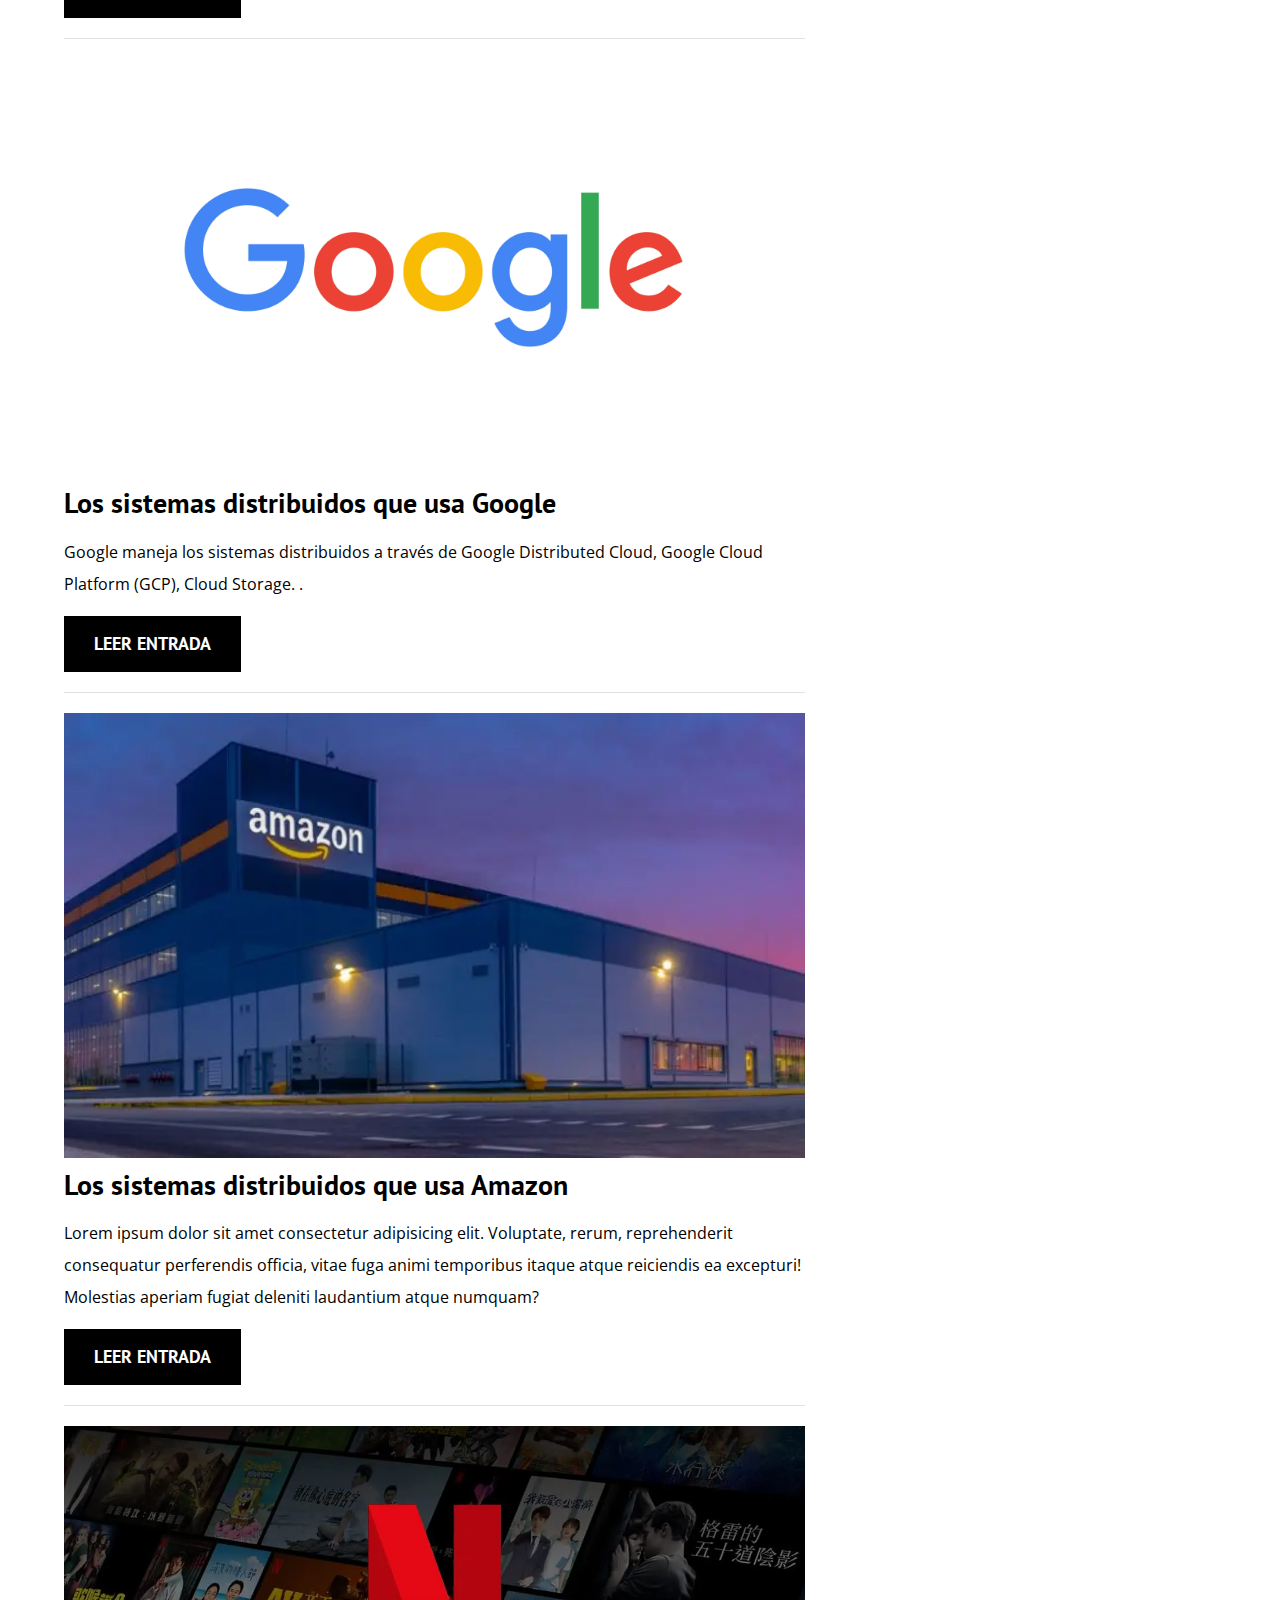
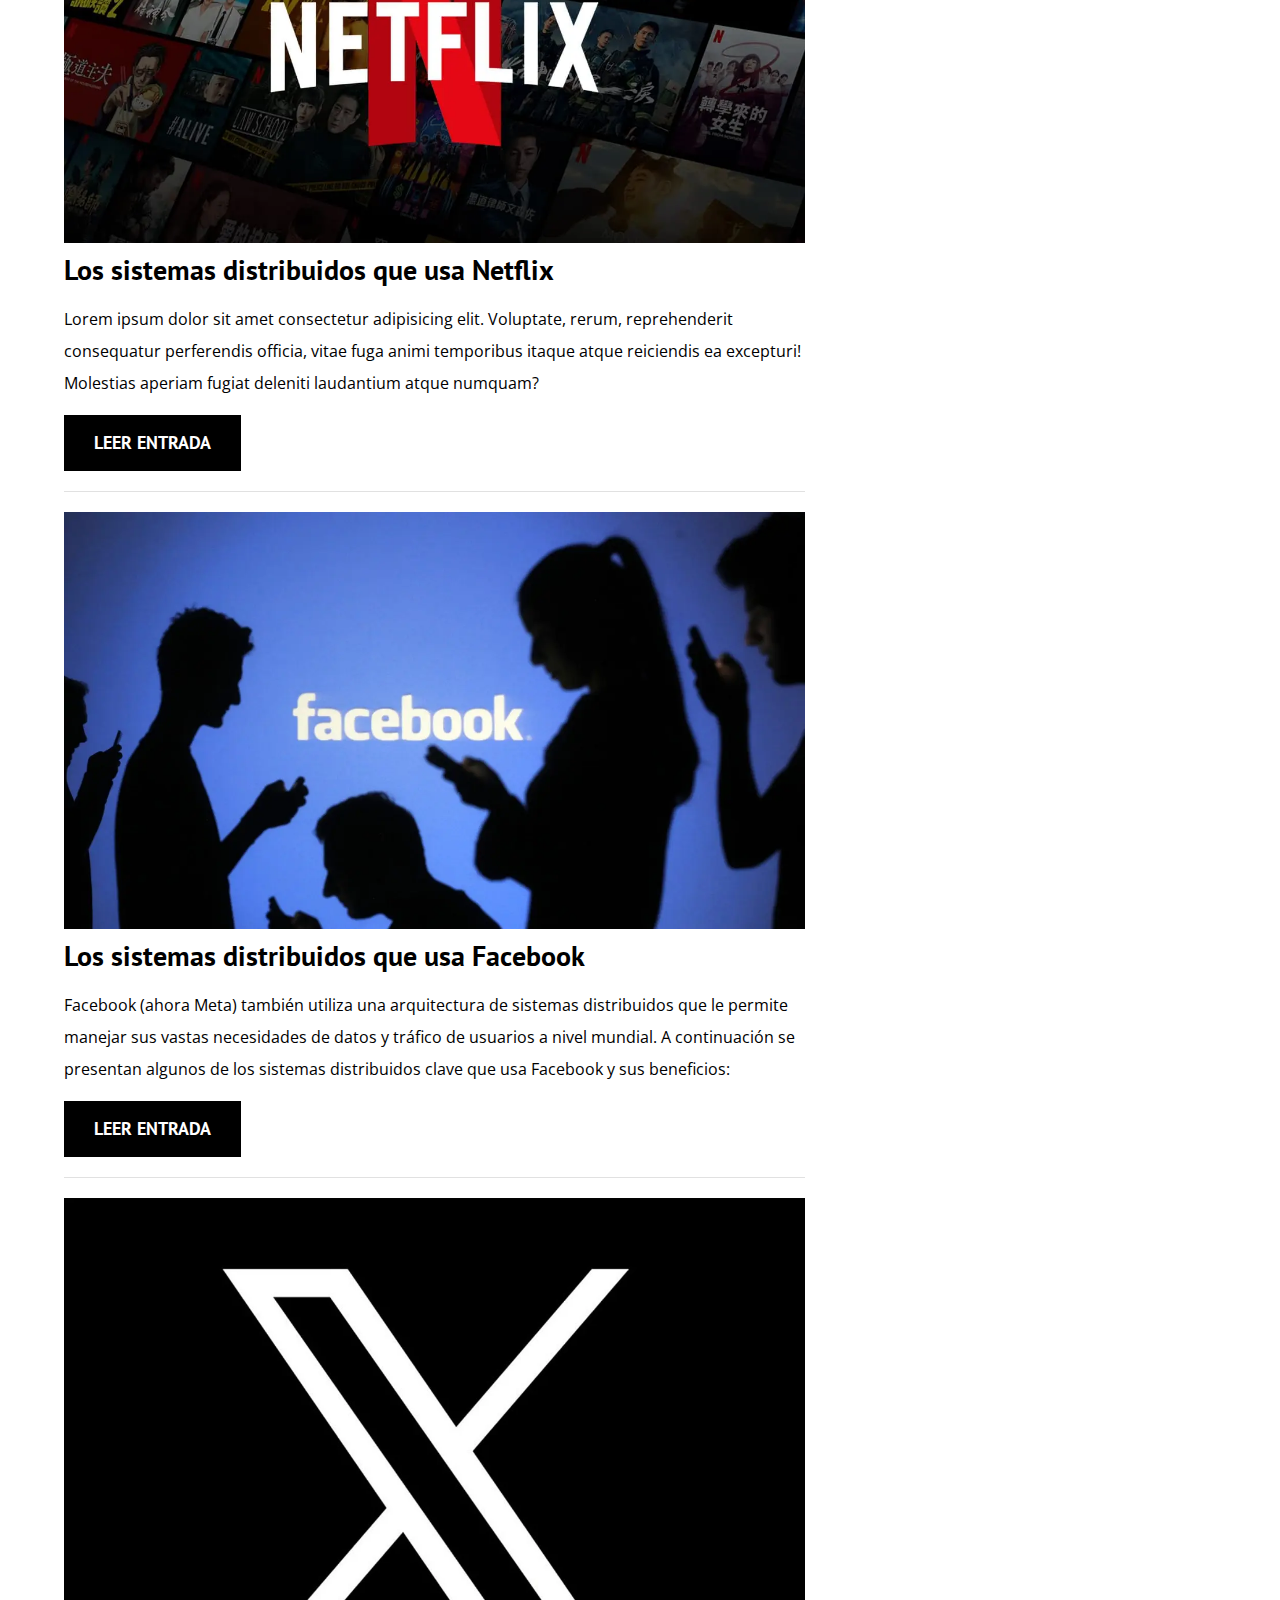
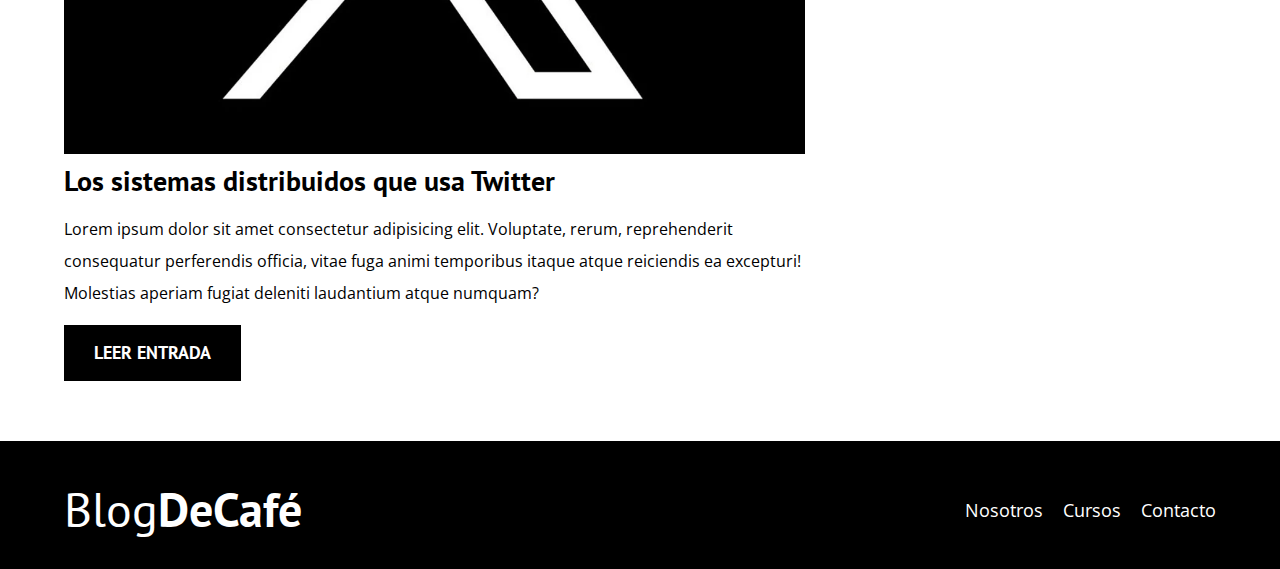
==== commit aa0e3070: "Merge branch 'main' of https://github.com/MiltonVite/s13-s1-sistemas-operativos" ====
--- a/index.html
+++ b/index.html
@@ -116,10 +116,10 @@
             <picture>
               <source
                 loading="lazy"
-                srcset="img/blog3.webp"
-                type="image/webp"
-              />
-              <img loading="lazy" src="img/blog3.jpg" alt="imagen blog" />
+                srcset="img/amazon.webp"
+                type="image/webp"
+              />
+              <img loading="lazy" src="img/amazon.jpg" alt="imagen de amazon" />
             </picture>
           </div>
 
@@ -139,10 +139,14 @@
             <picture>
               <source
                 loading="lazy"
-                srcset="img/blog3.webp"
-                type="image/webp"
-              />
-              <img loading="lazy" src="img/blog3.jpg" alt="imagen blog" />
+                srcset="img/netflix.webp"
+                type="image/webp"
+              />
+              <img
+                loading="lazy"
+                src="img/netflix.jpg"
+                alt="imagen de netflix"
+              />
             </picture>
           </div>
 
@@ -164,10 +168,14 @@
             <picture>
               <source
                 loading="lazy"
-                srcset="img/blog3.webp"
-                type="image/webp"
-              />
-              <img loading="lazy" src="img/blog3.jpg" alt="imagen blog" />
+                srcset="img/facebook.webp"
+                type="image/webp"
+              />
+              <img
+                loading="lazy"
+                src="img/facebook.jpg"
+                alt="imagen de facebook"
+              />
             </picture>
           </div>
 
@@ -188,10 +196,14 @@
             <picture>
               <source
                 loading="lazy"
-                srcset="img/blog3.webp"
-                type="image/webp"
-              />
-              <img loading="lazy" src="img/blog3.jpg" alt="imagen blog" />
+                srcset="img/twitter.webp"
+                type="image/webp"
+              />
+              <img
+                loading="lazy"
+                src="img/twitter.jpg"
+                alt="imagen de twitter"
+              />
             </picture>
           </div>
 
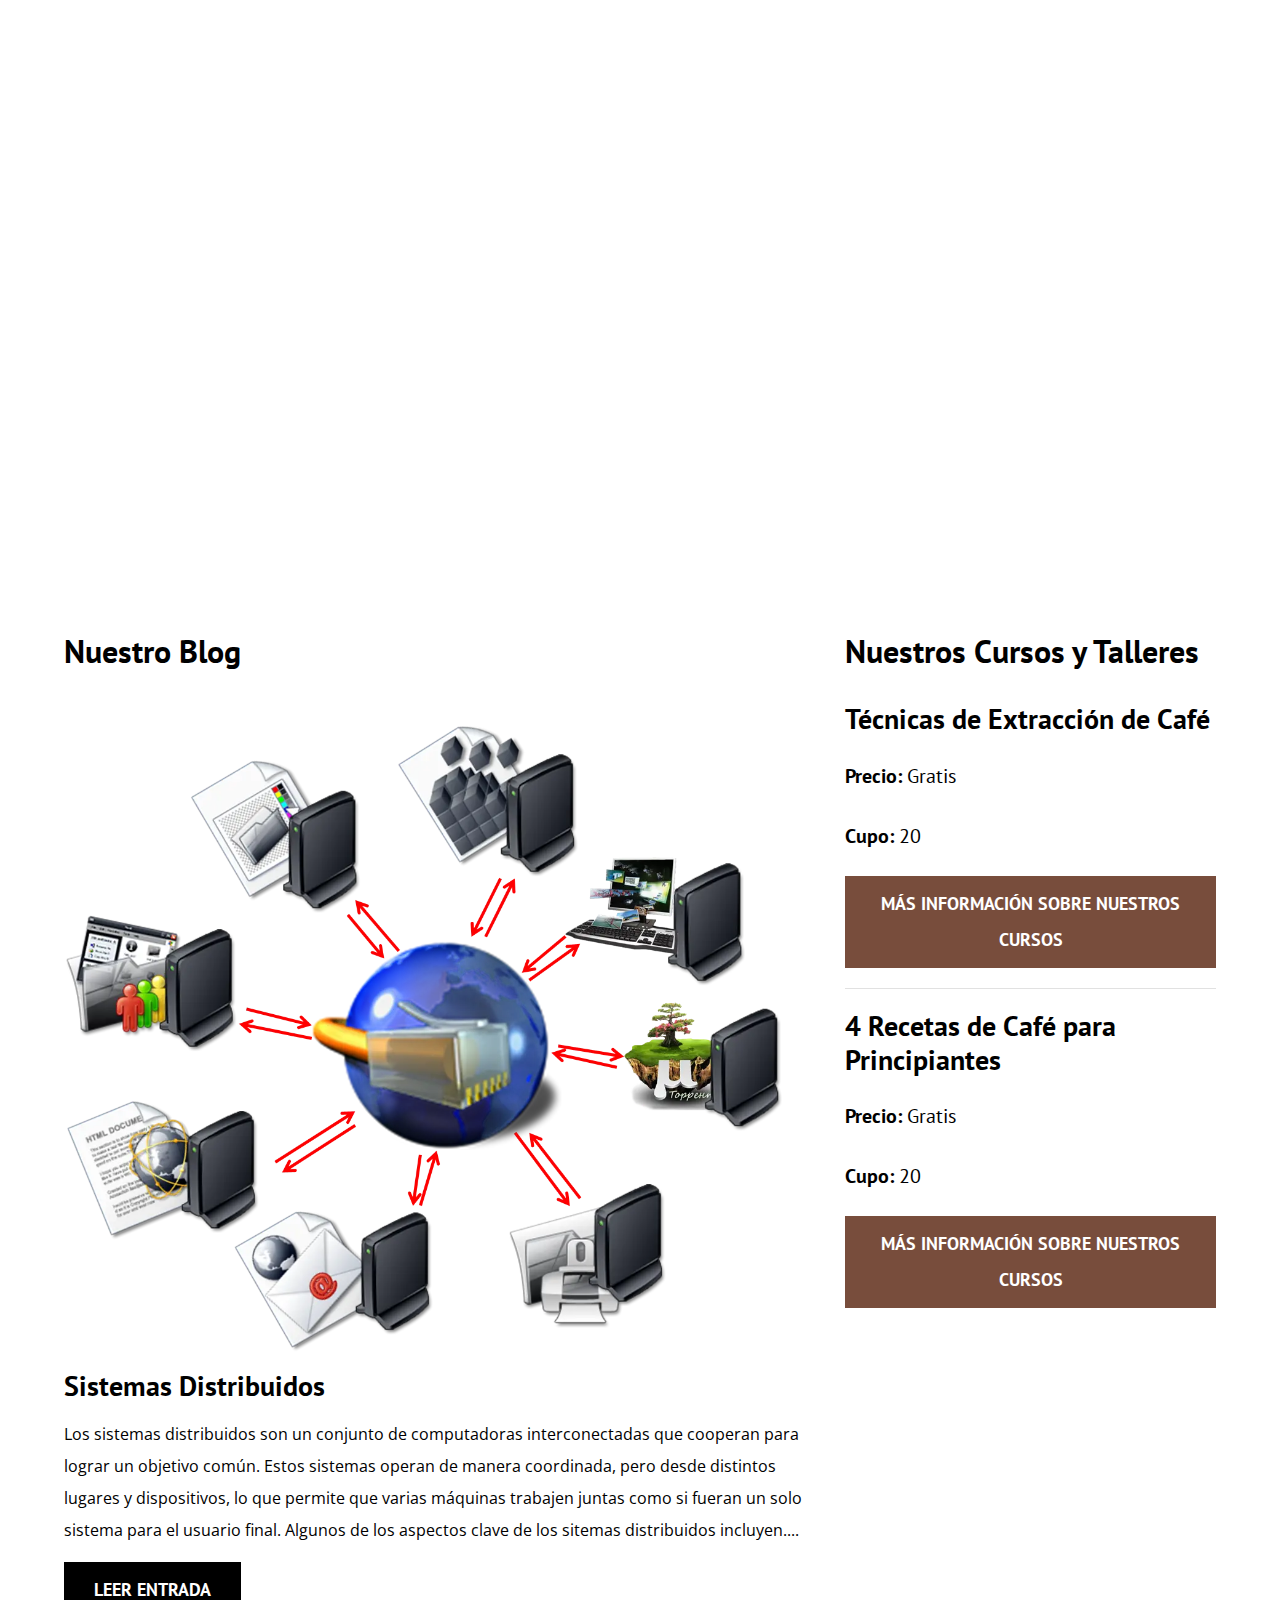
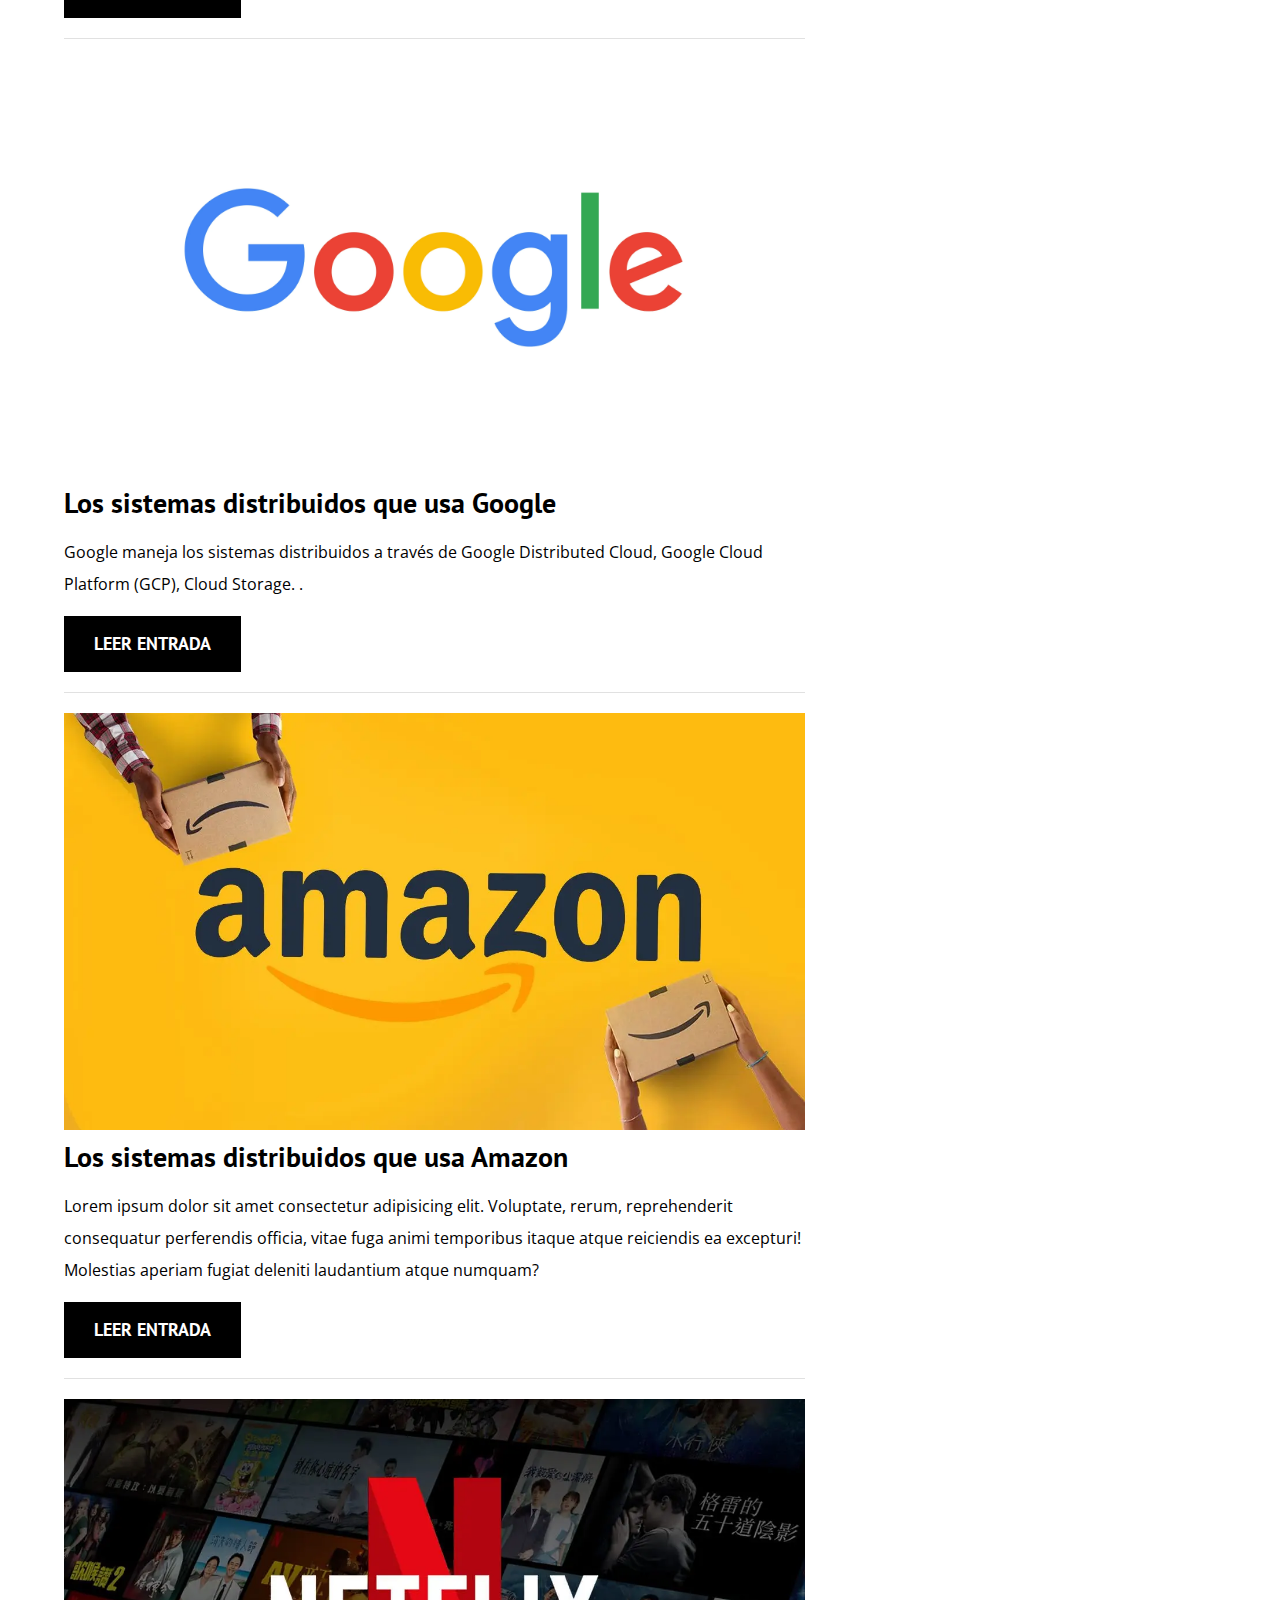
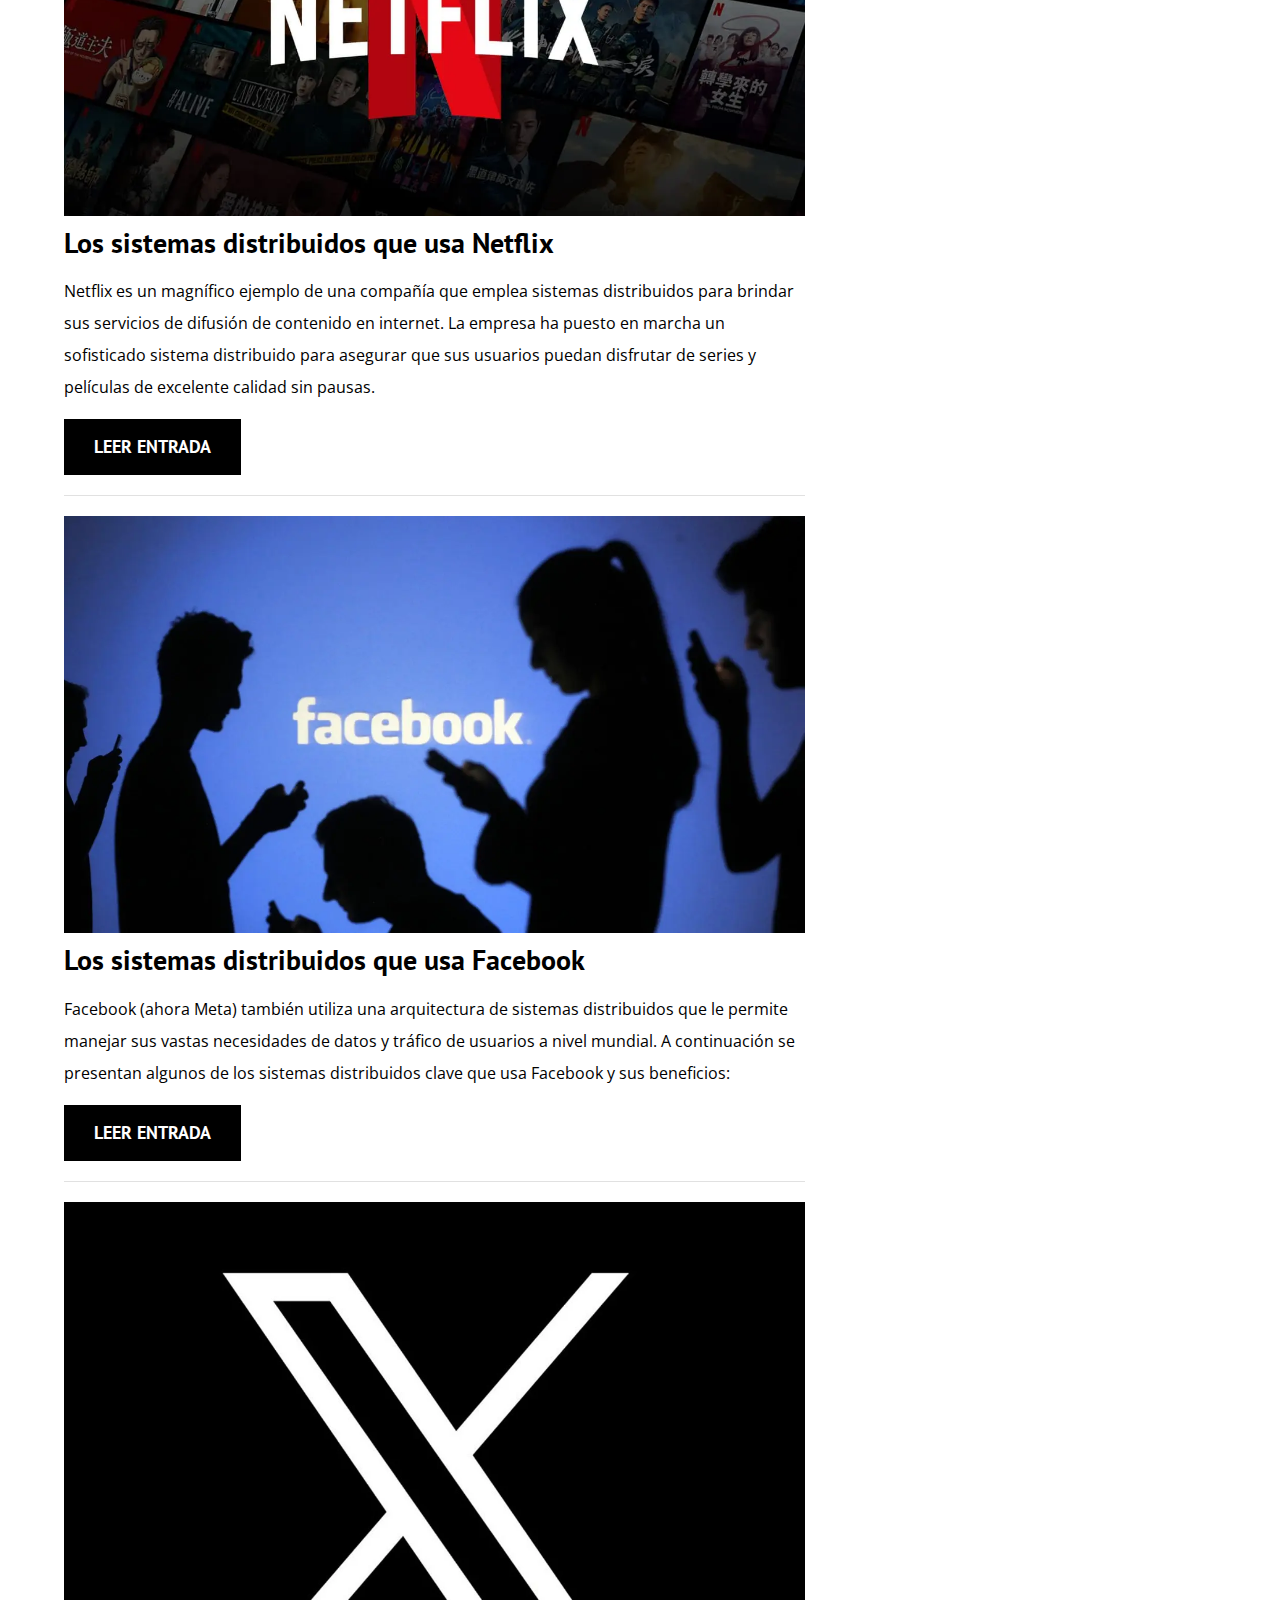
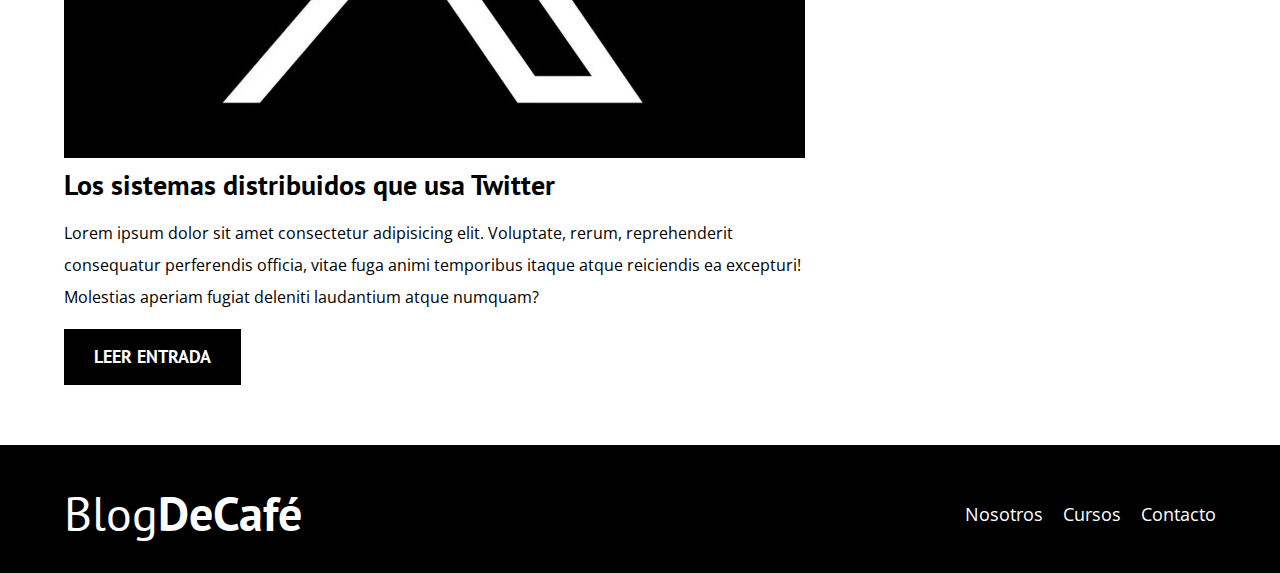
==== commit 7bf67fdc: "Avance 04" ====
--- a/index.html
+++ b/index.html
@@ -105,7 +105,7 @@
             <h4 class="no-margin">Los sistemas distribuidos que usa Google</h4>
             <p>
               Google maneja los sistemas distribuidos a través de Google
-              Distributed Cloud, Google Cloud Platform (GCP), Cloud Storage.              .
+              Distributed Cloud, Google Cloud Platform (GCP), Cloud Storage. .
             </p>
             <a href="google.html" class="boton boton--primario">Leer Entrada</a>
           </div>
@@ -153,10 +153,12 @@
           <div class="entrada__contenido">
             <h4 class="no-margin">Los sistemas distribuidos que usa Netflix</h4>
             <p>
-              Lorem ipsum dolor sit amet consectetur adipisicing elit.
-              Voluptate, rerum, reprehenderit consequatur perferendis officia,
-              vitae fuga animi temporibus itaque atque reiciendis ea excepturi!
-              Molestias aperiam fugiat deleniti laudantium atque numquam?
+              Netflix es un magnífico ejemplo de una compañía que emplea
+              sistemas distribuidos para brindar sus servicios de difusión de
+              contenido en internet. La empresa ha puesto en marcha un
+              sofisticado sistema distribuido para asegurar que sus usuarios
+              puedan disfrutar de series y películas de excelente calidad sin
+              pausas.
             </p>
             <a href="netflix.html" class="boton boton--primario"
               >Leer Entrada</a
@@ -184,7 +186,11 @@
               Los sistemas distribuidos que usa Facebook
             </h4>
             <p>
-              Facebook (ahora Meta) también utiliza una arquitectura de sistemas distribuidos que le permite manejar sus vastas necesidades de datos y tráfico de usuarios a nivel mundial. A continuación se presentan algunos de los sistemas distribuidos clave que usa Facebook y sus beneficios:
+              Facebook (ahora Meta) también utiliza una arquitectura de sistemas
+              distribuidos que le permite manejar sus vastas necesidades de
+              datos y tráfico de usuarios a nivel mundial. A continuación se
+              presentan algunos de los sistemas distribuidos clave que usa
+              Facebook y sus beneficios:
             </p>
             <a href="facebook.html" class="boton boton--primario"
               >Leer Entrada</a
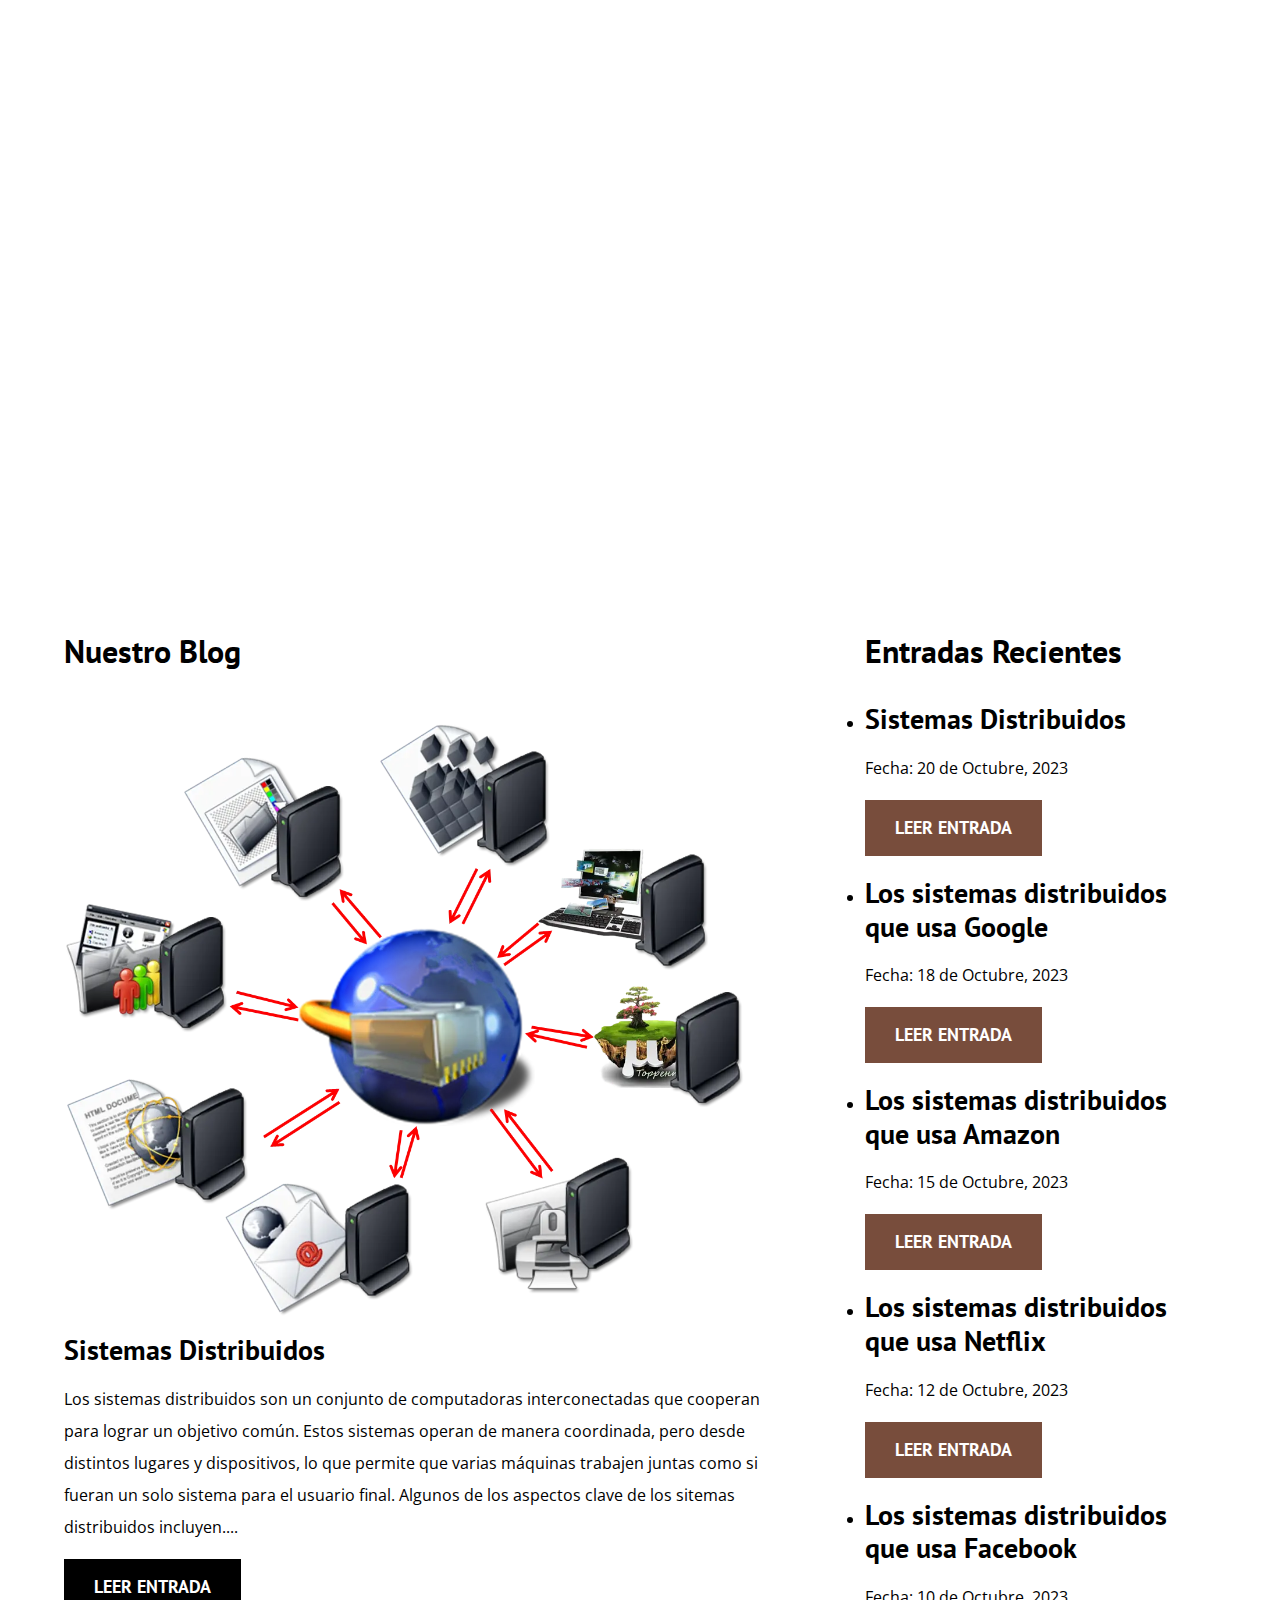
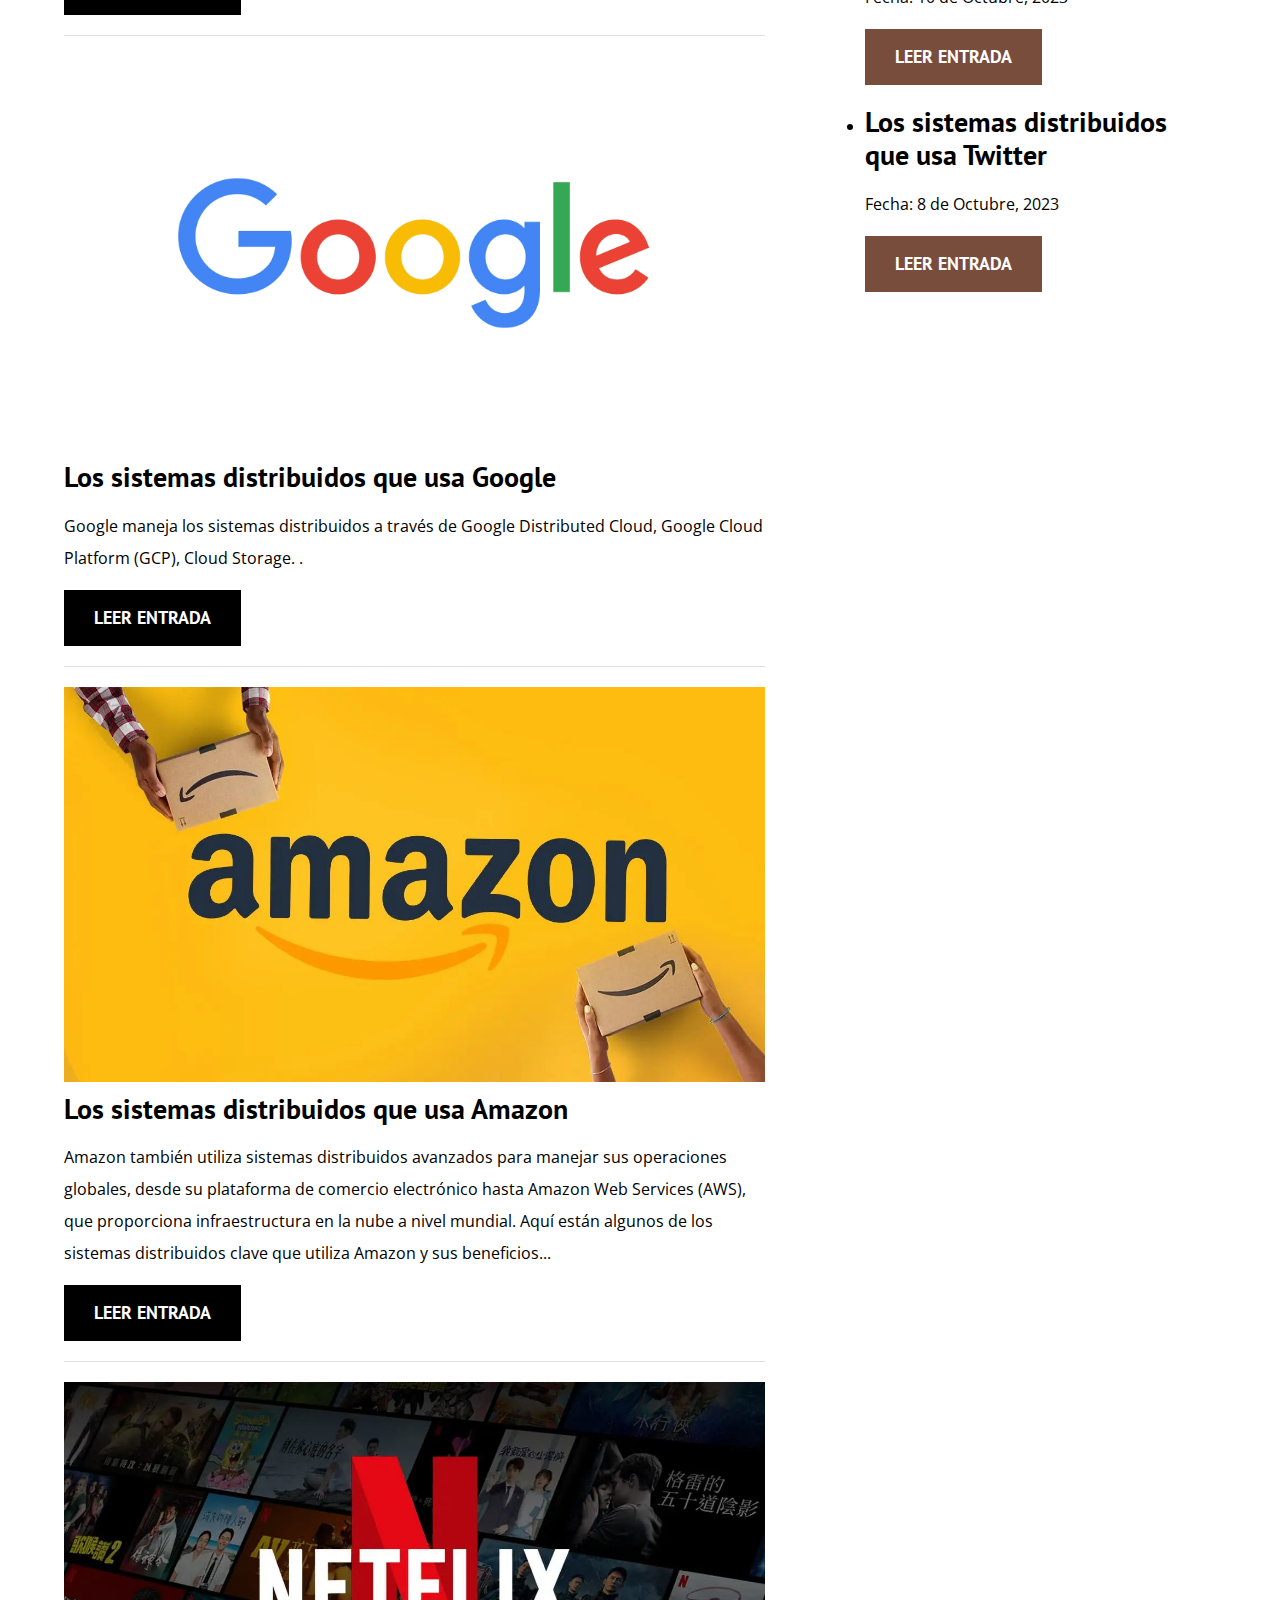
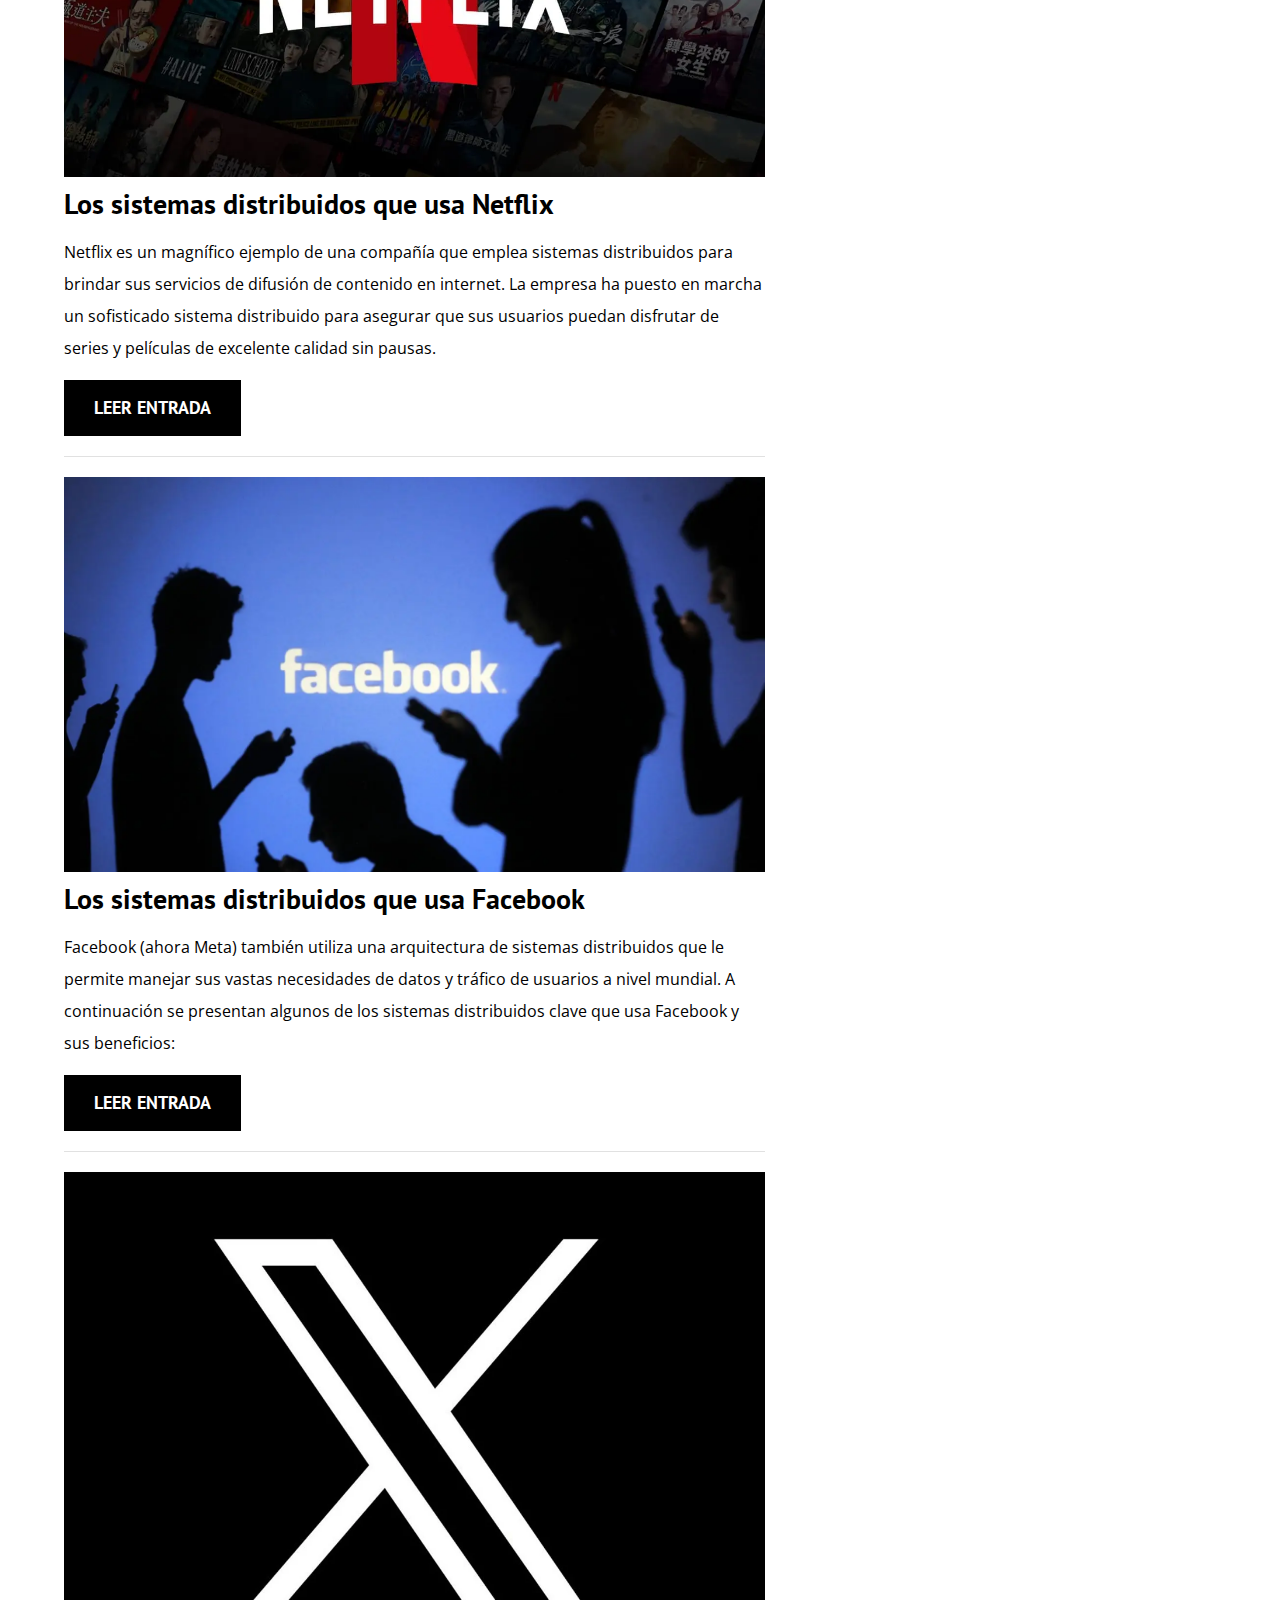
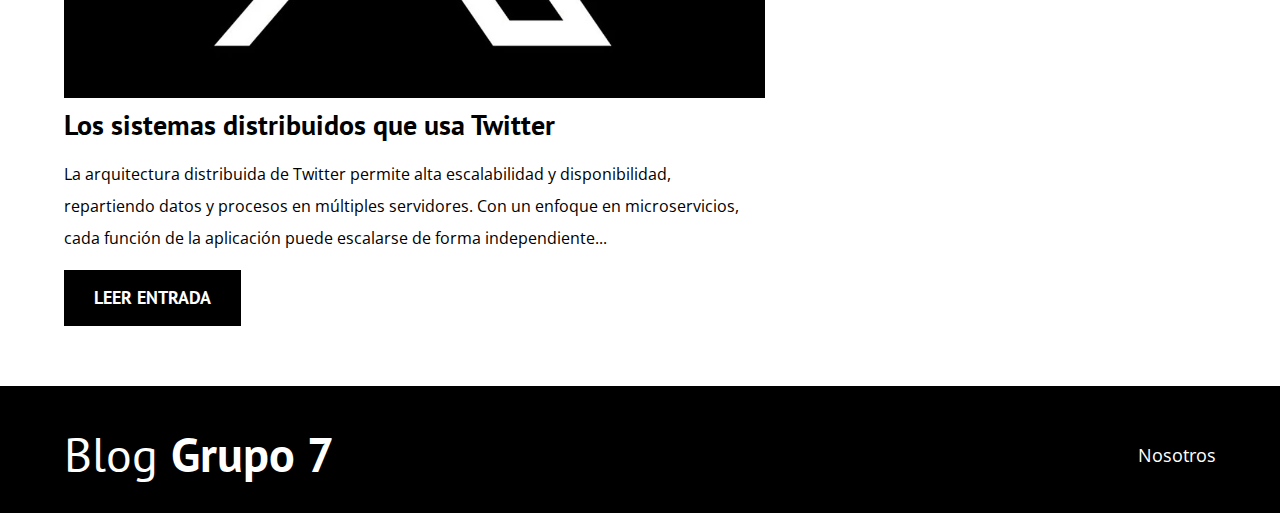
==== commit 3188c894: "cambios" ====
--- a/index.html
+++ b/index.html
@@ -39,8 +39,6 @@
 
           <nav class="navegacion">
             <a href="nosotros.html" class="navegacion__enlace">Nosotros</a>
-            <a href="cursos.html" class="navegacion__enlace">Cursos</a>
-            <a href="contacto.html" class="navegacion__enlace">Contacto</a>
           </nav>
         </div>
       </div>
@@ -48,7 +46,7 @@
       <div class="header__texto">
         <h2 class="no-margin">Blog de sistemas distribuidos</h2>
         <p class="no-margin">
-          Aprende las 5 empresas que usan sistemas distribuidos
+          Aprende de las 5 empresas que usan sistemas distribuidos
         </p>
       </div>
     </header>
@@ -57,9 +55,9 @@
       <main class="blog">
         <h3>Nuestro Blog</h3>
 
-        <article class="entrada">
-          <div class="entrada__imagen">
-            <picture>
+        <article class="entrada" >
+          <div class="entrada__imagen">
+            <picture >
               <source
                 loading="lazy"
                 srcset="img/sistemas-distribuidos.webp"
@@ -73,7 +71,7 @@
             </picture>
           </div>
 
-          <div class="entrada__contenido">
+          <div class="entrada__contenido" id="sistemas-distribuidos">
             <h4 class="no-margin">Sistemas Distribuidos</h4>
             <p>
               Los sistemas distribuidos son un conjunto de computadoras
@@ -89,7 +87,7 @@
           </div>
         </article>
 
-        <article class="entrada">
+        <article class="entrada" id="sistemas-google">
           <div class="entrada__imagen">
             <picture>
               <source
@@ -111,7 +109,7 @@
           </div>
         </article>
 
-        <article class="entrada">
+        <article class="entrada" id="amazon">
           <div class="entrada__imagen">
             <picture>
               <source
@@ -126,15 +124,17 @@
           <div class="entrada__contenido">
             <h4 class="no-margin">Los sistemas distribuidos que usa Amazon</h4>
             <p>
-              Lorem ipsum dolor sit amet consectetur adipisicing elit.
-              Voluptate, rerum, reprehenderit consequatur perferendis officia,
-              vitae fuga animi temporibus itaque atque reiciendis ea excepturi!
-              Molestias aperiam fugiat deleniti laudantium atque numquam?
+              Amazon también utiliza sistemas distribuidos avanzados para
+              manejar sus operaciones globales, desde su plataforma de comercio
+              electrónico hasta Amazon Web Services (AWS), que proporciona
+              infraestructura en la nube a nivel mundial. Aquí están algunos de
+              los sistemas distribuidos clave que utiliza Amazon y sus
+              beneficios...
             </p>
             <a href="amazon.html" class="boton boton--primario">Leer Entrada</a>
           </div>
         </article>
-        <article class="entrada">
+        <article class="entrada" id="netflix">
           <div class="entrada__imagen">
             <picture>
               <source
@@ -165,7 +165,8 @@
             >
           </div>
         </article>
-        <article class="entrada">
+
+        <article class="entrada" id="facebook">
           <div class="entrada__imagen">
             <picture>
               <source
@@ -197,7 +198,8 @@
             >
           </div>
         </article>
-        <article class="entrada">
+
+        <article class="entrada" id="twitter">
           <div class="entrada__imagen">
             <picture>
               <source
@@ -216,10 +218,10 @@
           <div class="entrada__contenido">
             <h4 class="no-margin">Los sistemas distribuidos que usa Twitter</h4>
             <p>
-              Lorem ipsum dolor sit amet consectetur adipisicing elit.
-              Voluptate, rerum, reprehenderit consequatur perferendis officia,
-              vitae fuga animi temporibus itaque atque reiciendis ea excepturi!
-              Molestias aperiam fugiat deleniti laudantium atque numquam?
+              La arquitectura distribuida de Twitter permite alta escalabilidad
+              y disponibilidad, repartiendo datos y procesos en múltiples
+              servidores. Con un enfoque en microservicios, cada función de la
+              aplicación puede escalarse de forma independiente...
             </p>
             <a href="twitter.html" class="boton boton--primario"
               >Leer Entrada</a
@@ -227,38 +229,75 @@
           </div>
         </article>
       </main>
+
       <aside class="sidebar">
-        <h3>Nuestros Cursos y Talleres</h3>
-
-        <ul class="cursos no-padding">
-          <li class="widget-curso">
-            <h4 class="no-margin">Técnicas de Extracción de Café</h4>
-            <p class="widget-curso__label">
-              Precio:
-              <span class="widget-curso__info">Gratis</span>
-            </p>
-            <p class="widget-curso__label">
-              Cupo:
-              <span class="widget-curso__info">20</span>
-            </p>
-            <a href="entrada.html" class="boton boton--secundario"
-              >Más Información sobre nuestros cursos</a
-            >
-          </li>
-
-          <li class="widget-curso">
-            <h4 class="no-margin">4 Recetas de Café para Principiantes</h4>
-            <p class="widget-curso__label">
-              Precio:
-              <span class="widget-curso__info">Gratis</span>
-            </p>
-            <p class="widget-curso__label">
-              Cupo:
-              <span class="widget-curso__info">20</span>
-            </p>
-            <a href="entrada.html" class="boton boton--secundario"
-              >Más Información sobre nuestros cursos</a
-            >
+        <h3>Entradas Recientes</h3>
+
+        <ul class="entradas-recientes no-padding">
+          <li class="widget-entrada">
+        <h4 class="no-margin">Sistemas Distribuidos</h4>
+        <p class="widget-entrada__label">
+          Fecha:
+          <span class="widget-entrada__info">20 de Octubre, 2023</span>
+        </p>
+        <a href="#sistemas-distribuidos" class="boton boton--secundario"
+          >Leer Entrada</a
+        >
+          </li>
+
+          <li class="widget-entrada">
+        <h4 class="no-margin">Los sistemas distribuidos que usa Google</h4>
+        <p class="widget-entrada__label">
+          Fecha:
+          <span class="widget-entrada__info">18 de Octubre, 2023</span>
+        </p>
+        <a href="#sistemas-google" class="boton boton--secundario"
+          >Leer Entrada</a
+        >
+          </li>
+
+          <li class="widget-entrada">
+        <h4 class="no-margin">Los sistemas distribuidos que usa Amazon</h4>
+        <p class="widget-entrada__label">
+          Fecha:
+          <span class="widget-entrada__info">15 de Octubre, 2023</span>
+        </p>
+        <a href="#amazon" class="boton boton--secundario"
+          >Leer Entrada</a
+        >
+          </li>
+
+          <li class="widget-entrada">
+        <h4 class="no-margin">Los sistemas distribuidos que usa Netflix</h4>
+        <p class="widget-entrada__label">
+          Fecha:
+          <span class="widget-entrada__info">12 de Octubre, 2023</span>
+        </p>
+        <a href="#netflix" class="boton boton--secundario"
+          >Leer Entrada</a
+        >
+          </li>
+
+          <li class="widget-entrada">
+        <h4 class="no-margin">Los sistemas distribuidos que usa Facebook</h4>
+        <p class="widget-entrada__label">
+          Fecha:
+          <span class="widget-entrada__info">10 de Octubre, 2023</span>
+        </p>
+        <a href="#facebook" class="boton boton--secundario"
+          >Leer Entrada</a
+        >
+          </li>
+
+          <li class="widget-entrada">
+        <h4 class="no-margin">Los sistemas distribuidos que usa Twitter</h4>
+        <p class="widget-entrada__label">
+          Fecha:
+          <span class="widget-entrada__info">8 de Octubre, 2023</span>
+        </p>
+        <a href="#twitter" class="boton boton--secundario"
+          >Leer Entrada</a
+        >
           </li>
         </ul>
       </aside>
@@ -269,14 +308,12 @@
         <div class="barra">
           <a class="logo" href="index.html">
             <h1 class="logo__nombre no-margin centrar-texto">
-              Blog<span class="logo__bold">DeCafé</span>
+              Blog <span class="logo__bold">Grupo 7</span>
             </h1>
           </a>
 
           <nav class="navegacion">
             <a href="nosotros.html" class="navegacion__enlace">Nosotros</a>
-            <a href="cursos.html" class="navegacion__enlace">Cursos</a>
-            <a href="contacto.html" class="navegacion__enlace">Contacto</a>
           </nav>
         </div>
       </div>
--- a/css/style.css
+++ b/css/style.css
@@ -124,7 +124,7 @@
   .contenido-principal {
     display: grid;
     grid-template-columns: 2fr 1fr;
-    column-gap: 4rem;
+    column-gap: 10rem;
   }
 }
 
@@ -164,6 +164,7 @@
   background-color: var(--primario);
 }
 
+/** aside **/
 .cursos {
   list-style: none;
 }
@@ -275,3 +276,8 @@
 .campo__field--textarea {
   height: 20rem;
 }
+
+/** Twitter  **/
+.enlace-redalyc {
+  color: blue;
+}
--- a/css/style.css
+++ b/css/style.css
@@ -124,7 +124,7 @@
   .contenido-principal {
     display: grid;
     grid-template-columns: 2fr 1fr;
-    column-gap: 4rem;
+    column-gap: 10rem;
   }
 }
 
@@ -164,6 +164,7 @@
   background-color: var(--primario);
 }
 
+/** aside **/
 .cursos {
   list-style: none;
 }
@@ -275,3 +276,8 @@
 .campo__field--textarea {
   height: 20rem;
 }
+
+/** Twitter  **/
+.enlace-redalyc {
+  color: blue;
+}
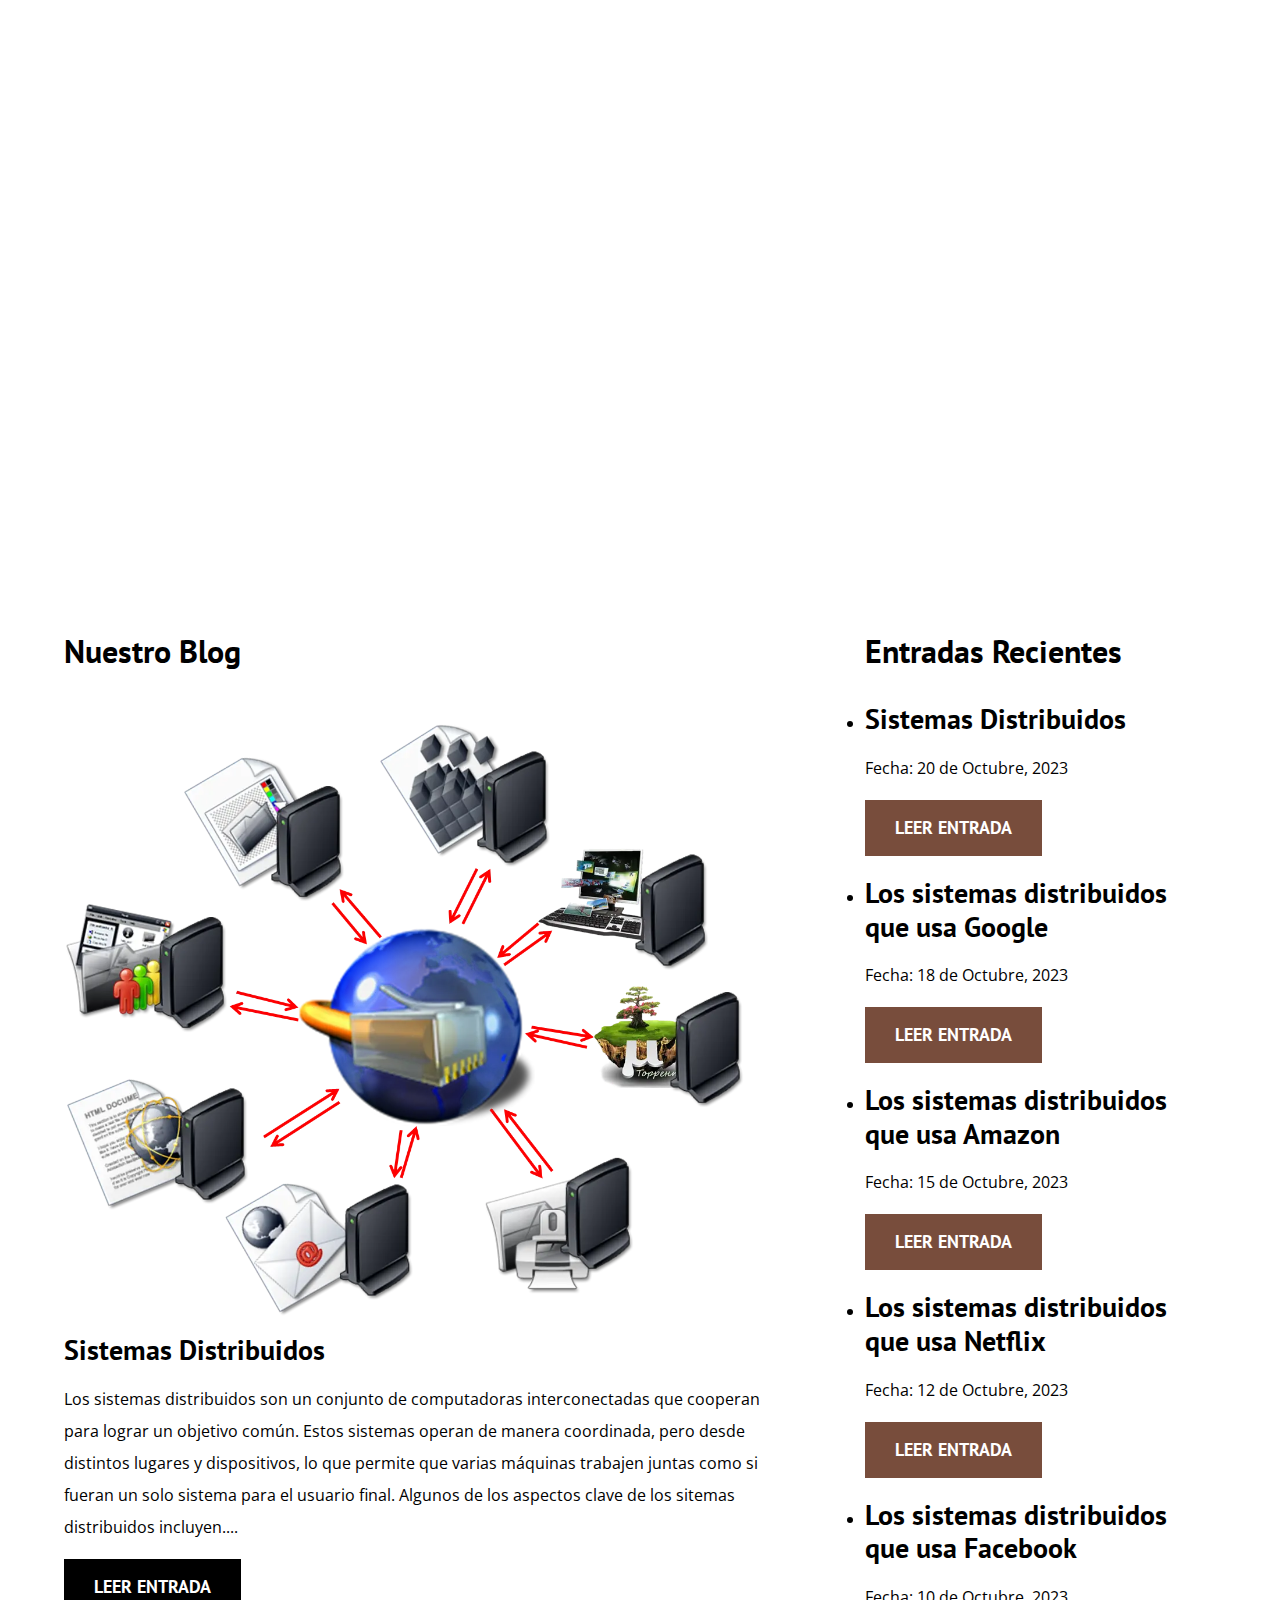
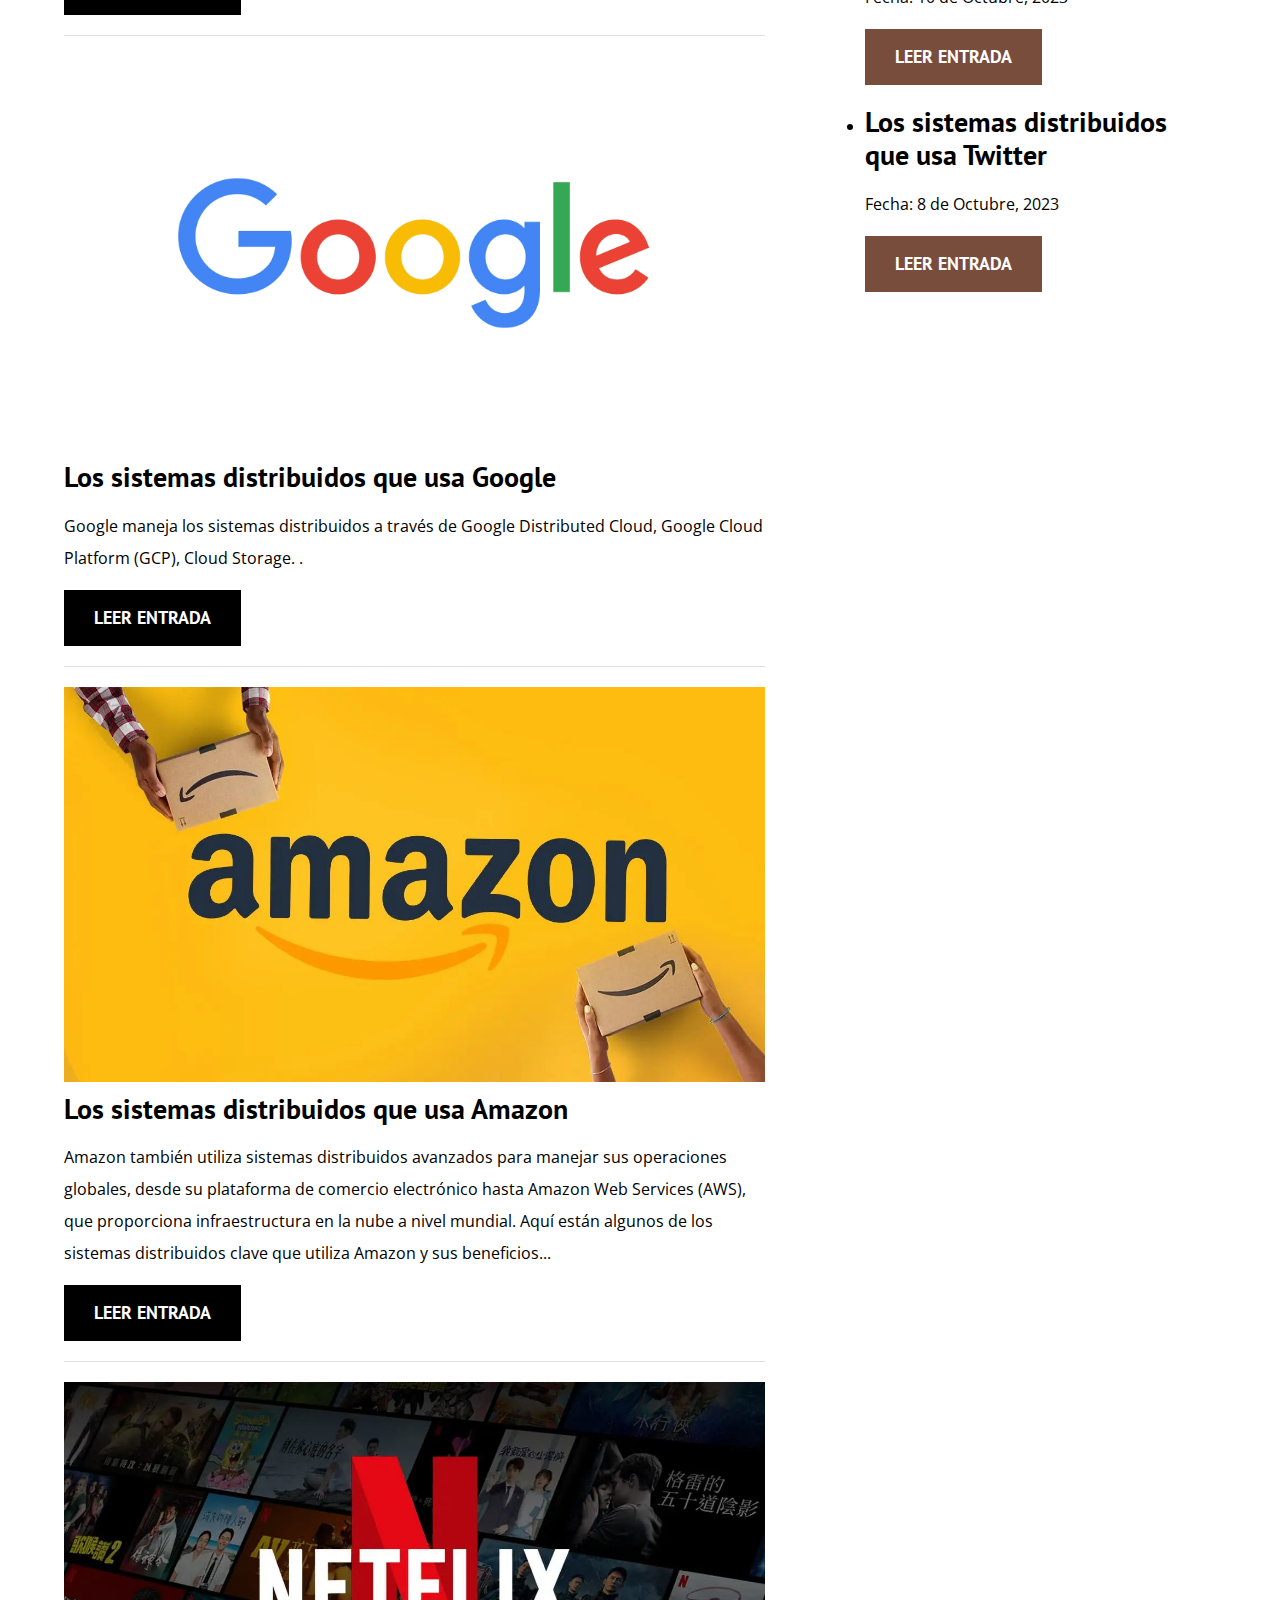
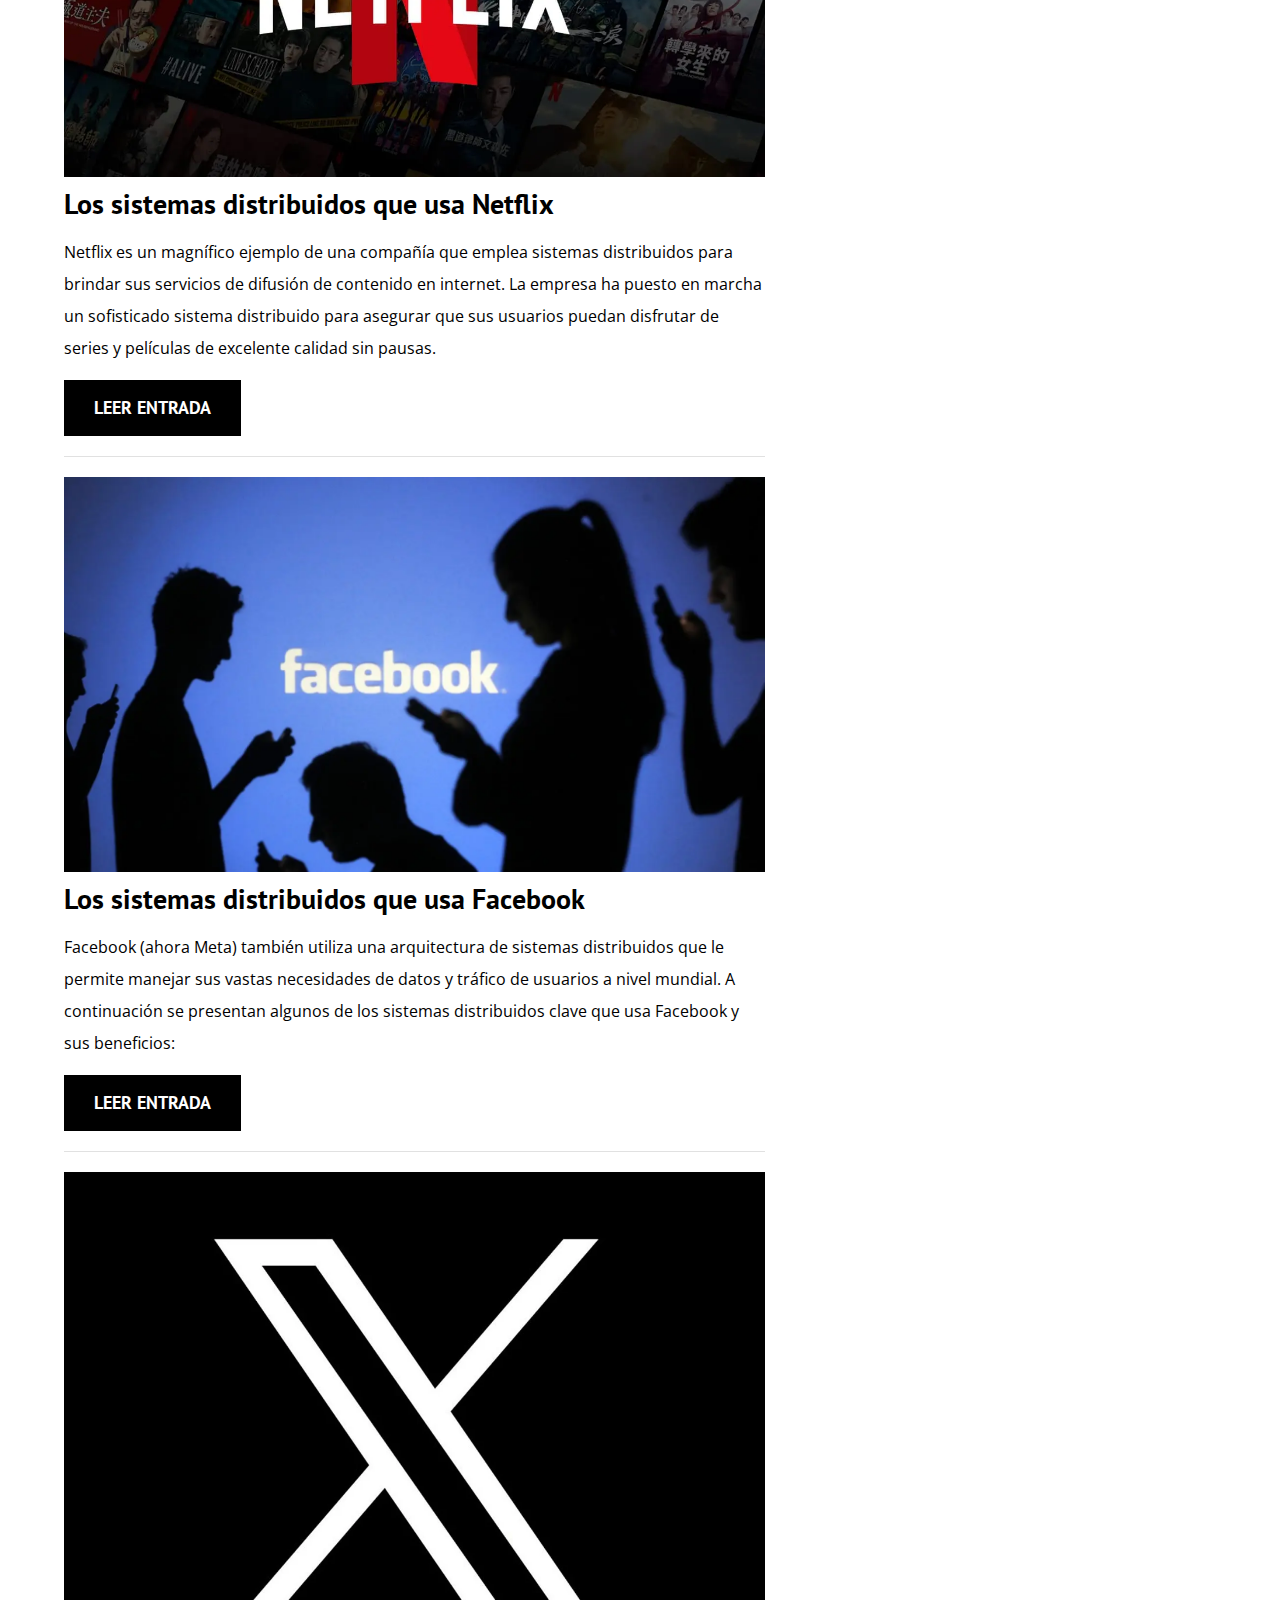
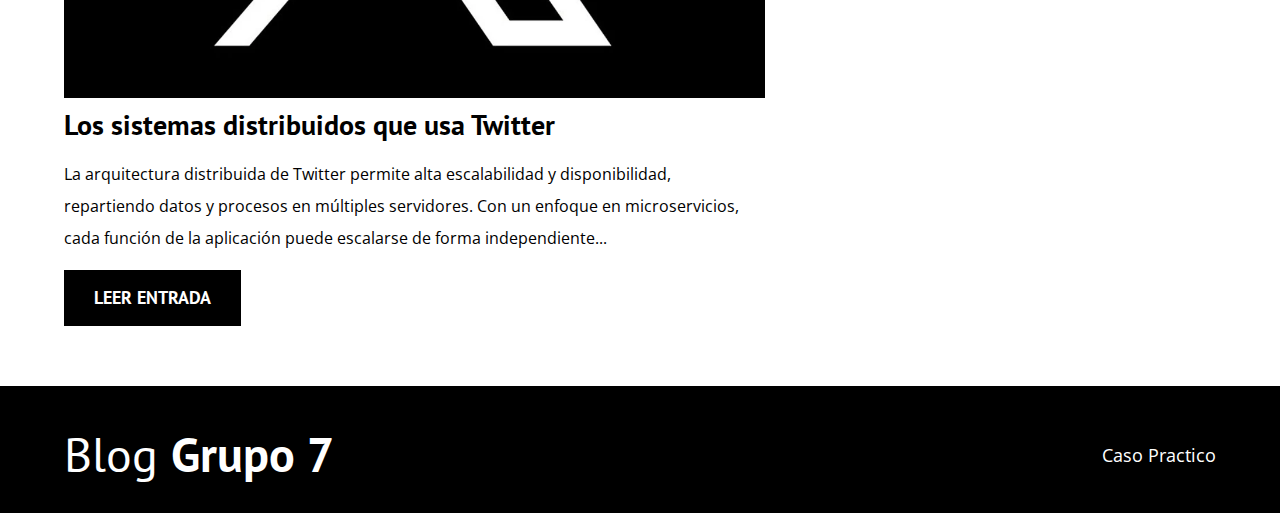
==== commit cceac77e: "Merge pull request #6 from MiltonVite/main" ====
--- a/index.html
+++ b/index.html
@@ -38,7 +38,7 @@
           </a>
 
           <nav class="navegacion">
-            <a href="nosotros.html" class="navegacion__enlace">Nosotros</a>
+            <a href="caso.html" class="navegacion__enlace">Caso Practico</a>
           </nav>
         </div>
       </div>
@@ -313,7 +313,7 @@
           </a>
 
           <nav class="navegacion">
-            <a href="nosotros.html" class="navegacion__enlace">Nosotros</a>
+            <a href="caso.html" class="navegacion__enlace">Caso Practico</a>
           </nav>
         </div>
       </div>
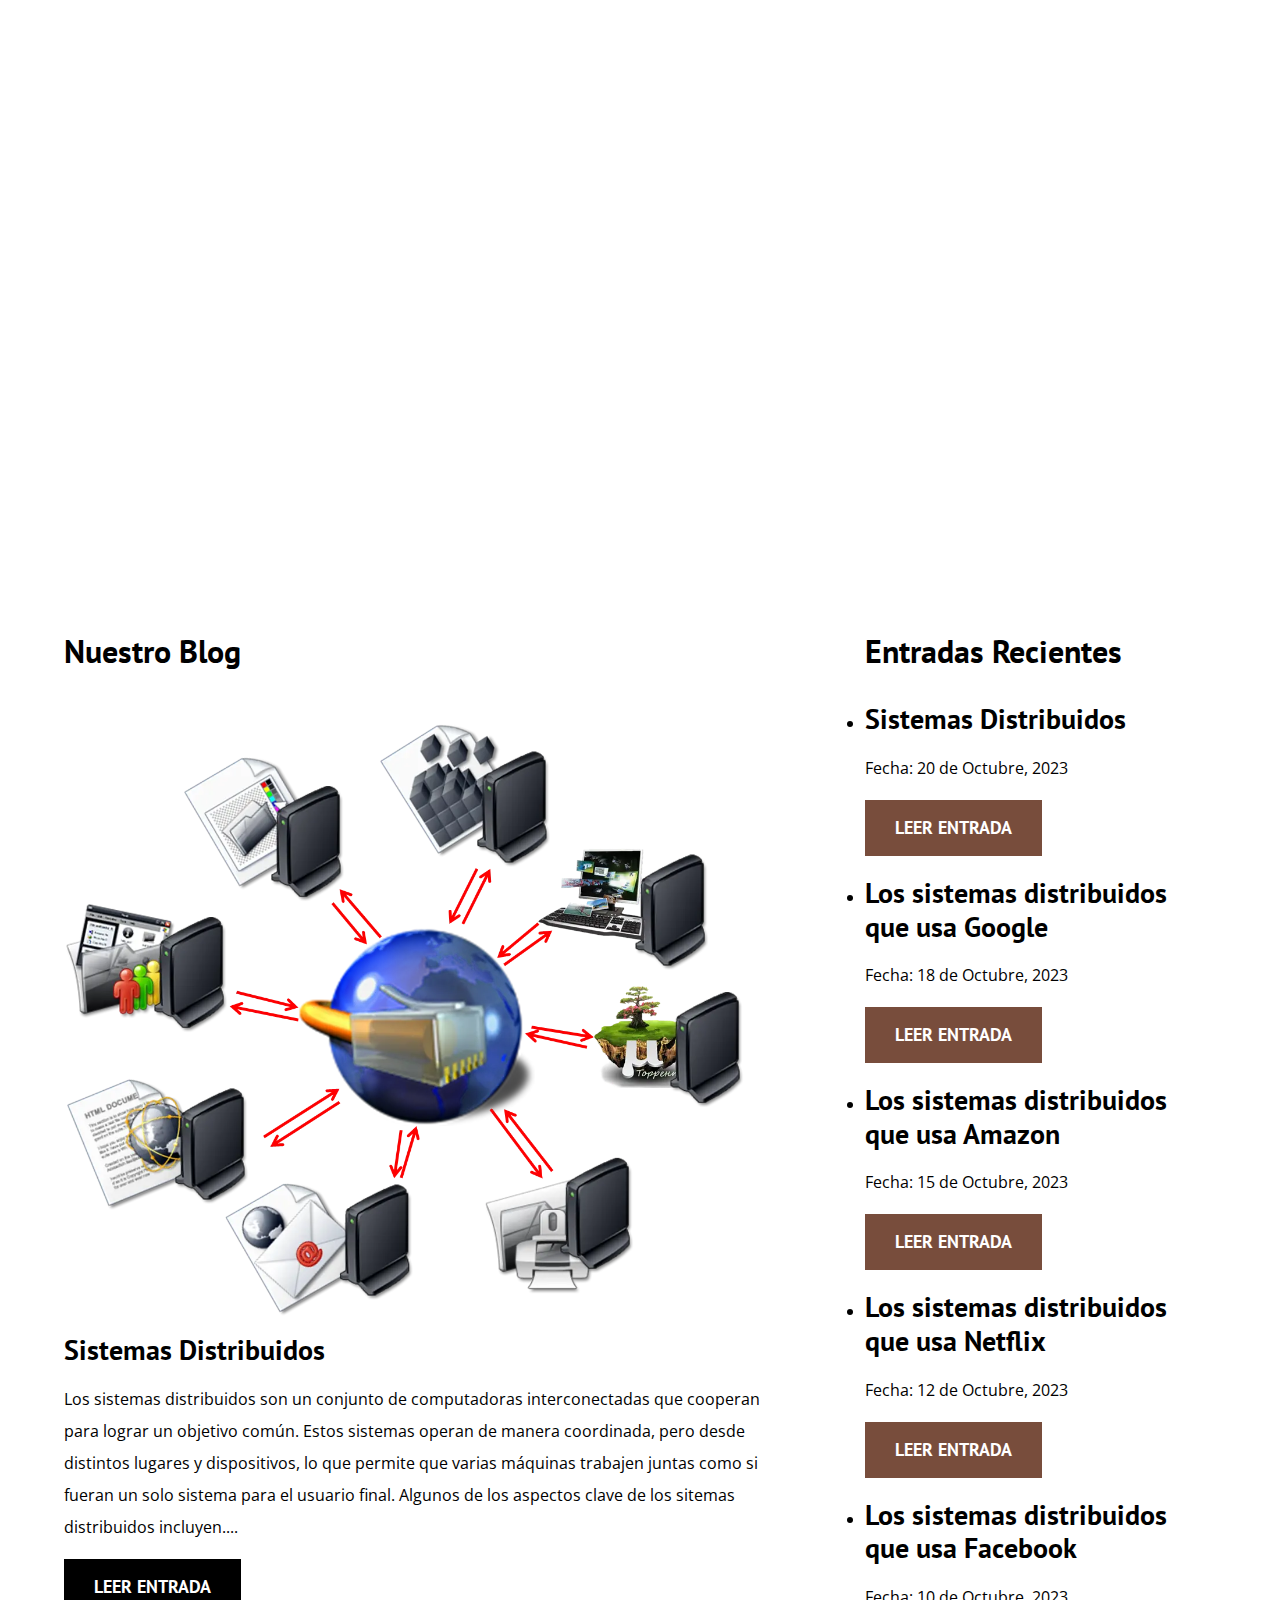
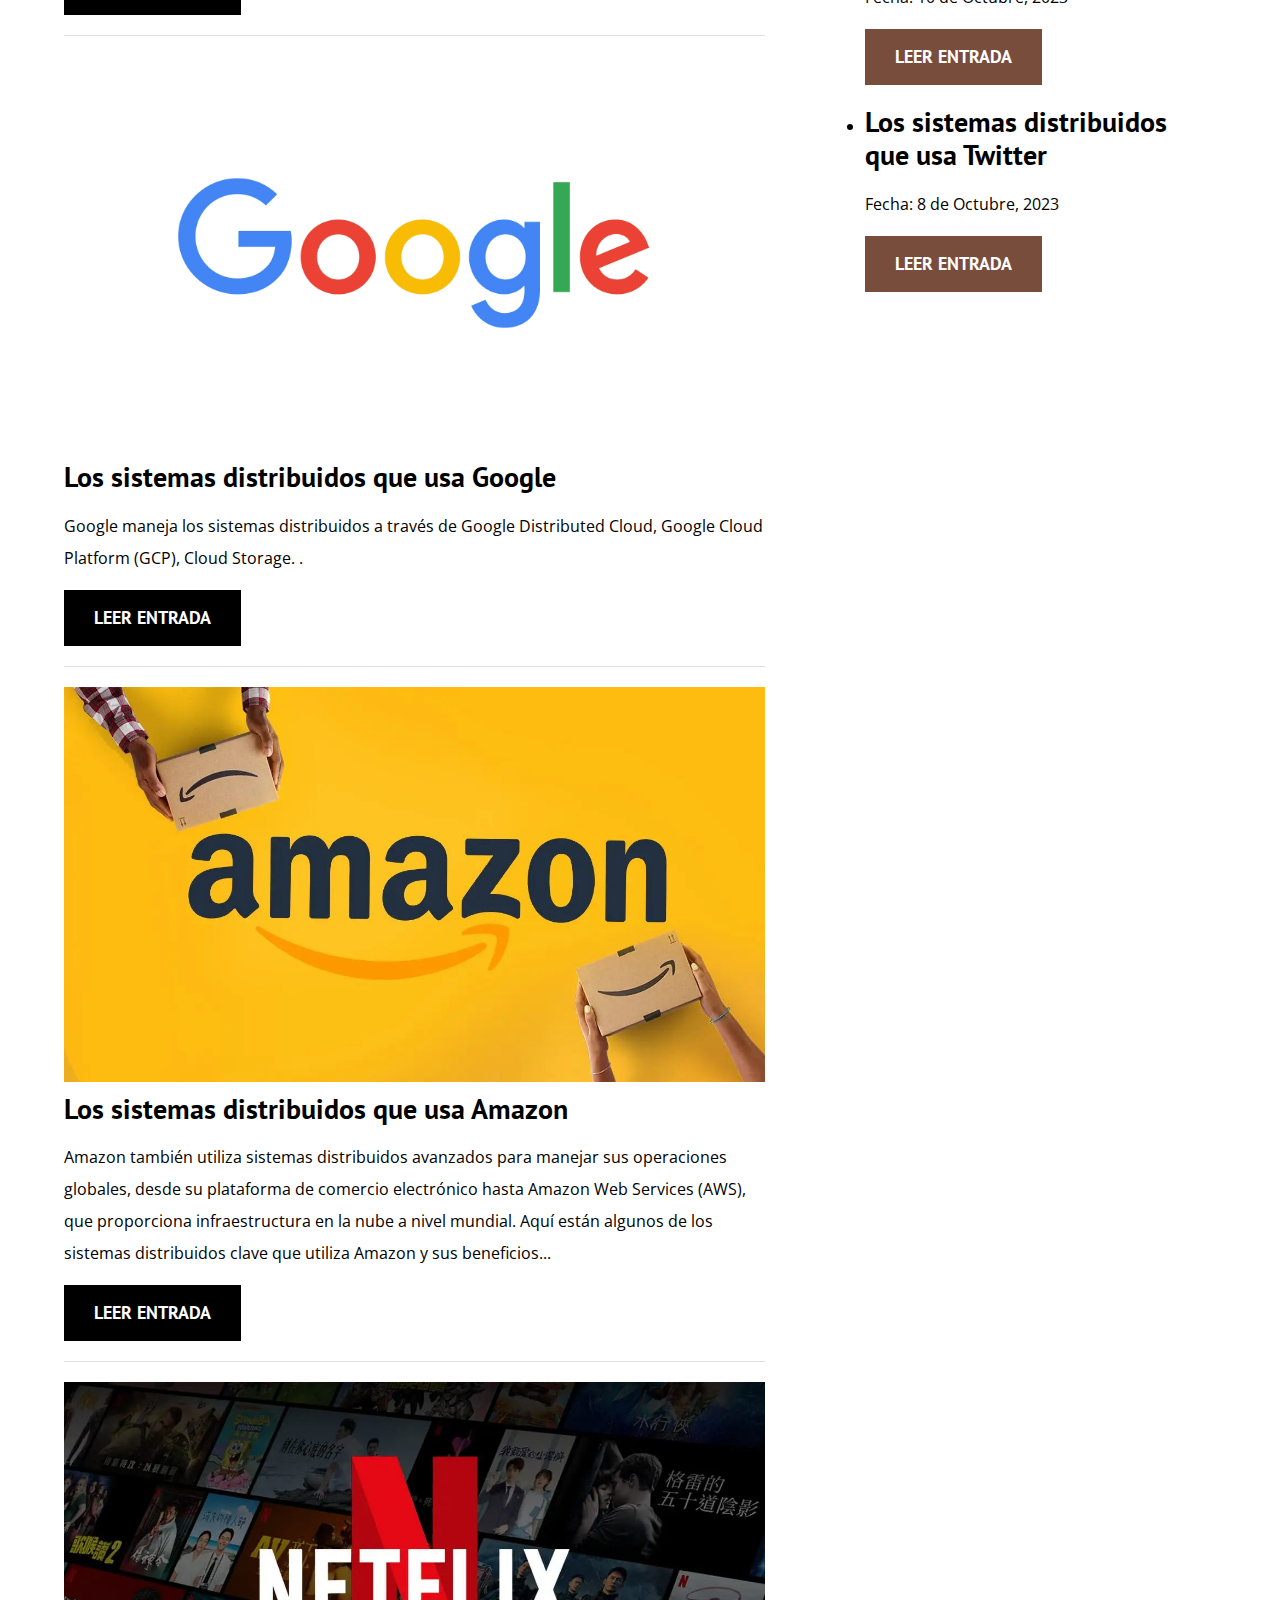
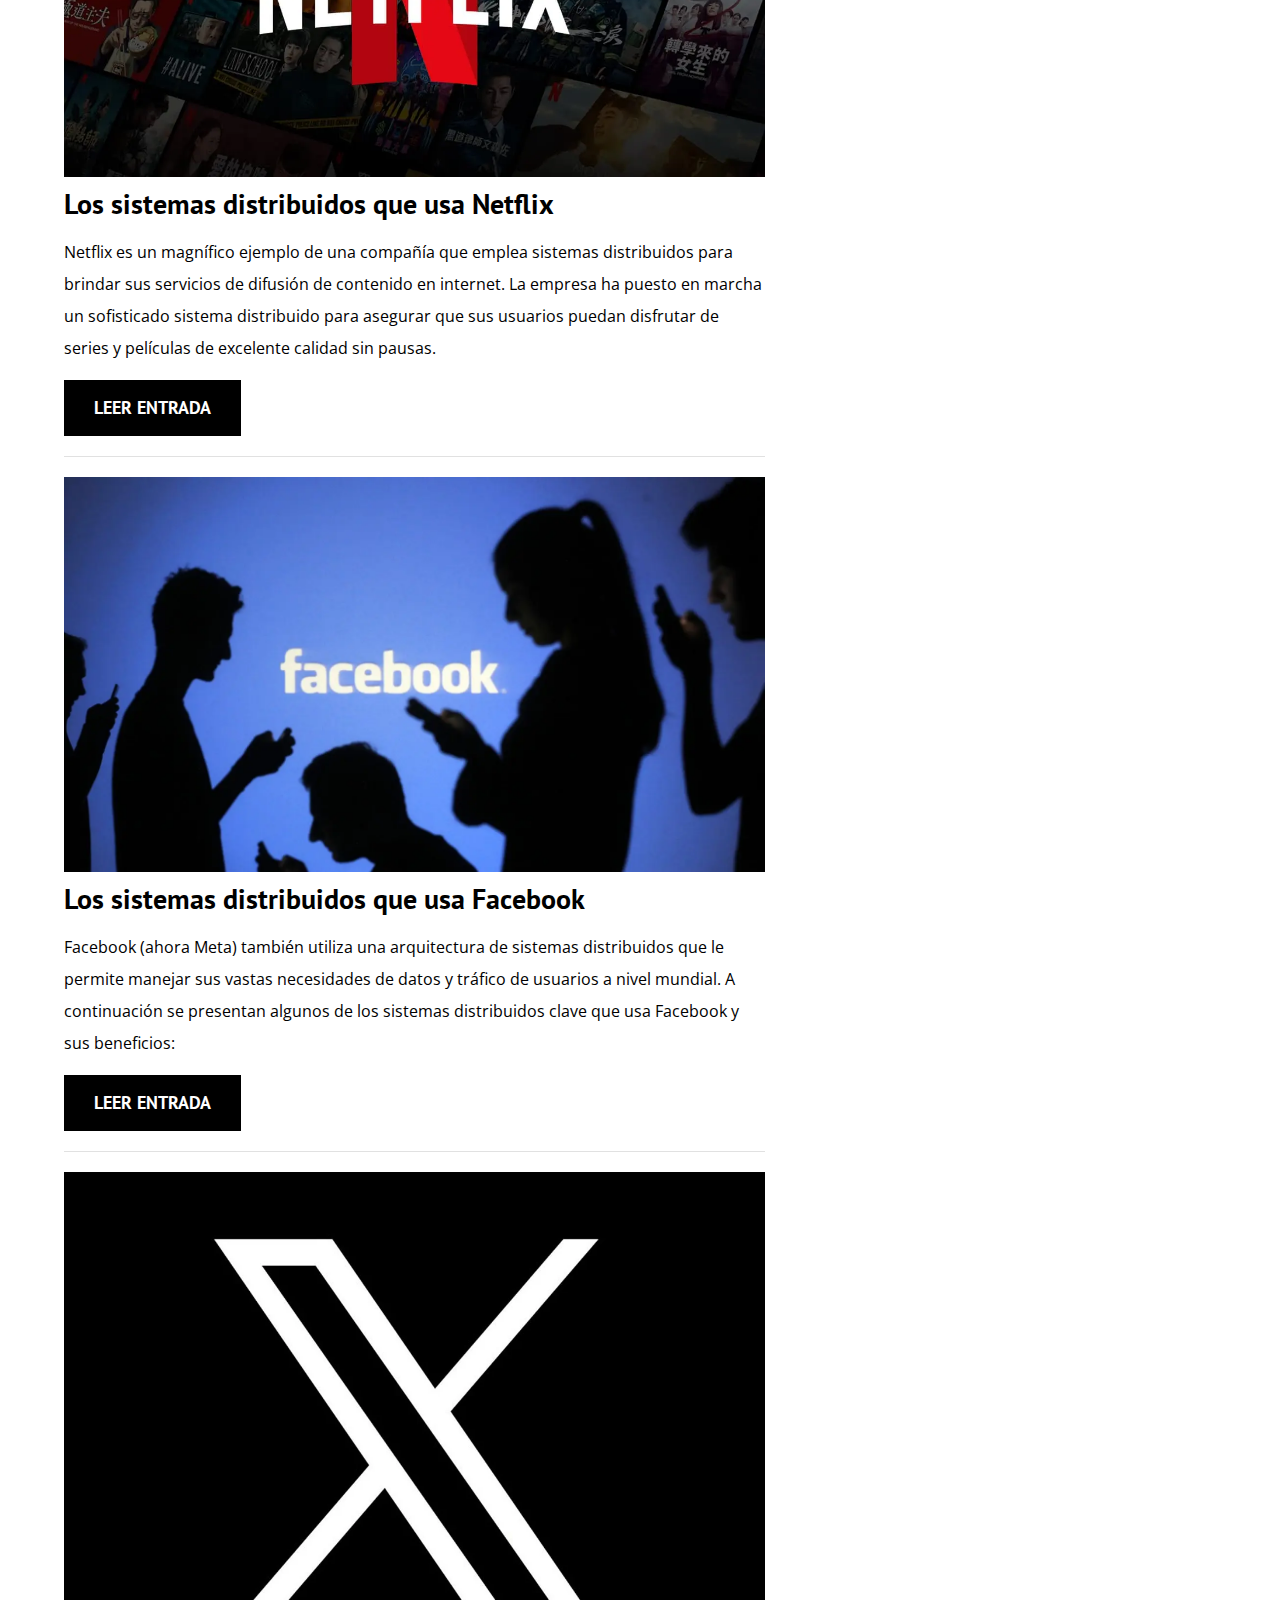
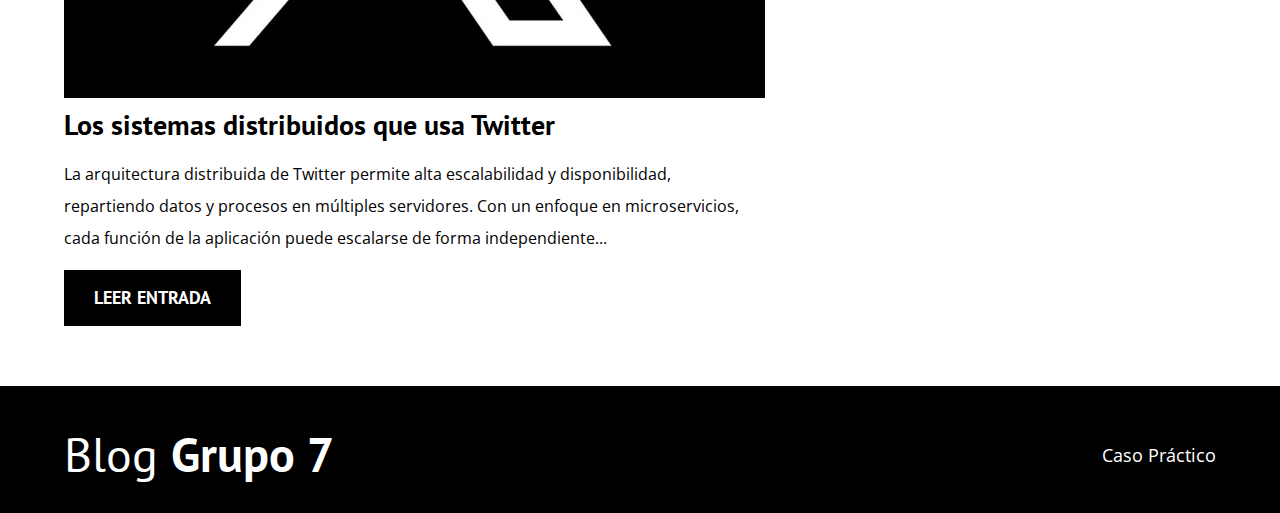
==== commit d0b37445: "Avance 08" ====
--- a/index.html
+++ b/index.html
@@ -38,7 +38,7 @@
           </a>
 
           <nav class="navegacion">
-            <a href="caso.html" class="navegacion__enlace">Caso Practico</a>
+            <a href="caso.html" class="navegacion__enlace">Caso Práctico</a>
           </nav>
         </div>
       </div>
@@ -55,9 +55,9 @@
       <main class="blog">
         <h3>Nuestro Blog</h3>
 
-        <article class="entrada" >
-          <div class="entrada__imagen">
-            <picture >
+        <article class="entrada">
+          <div class="entrada__imagen">
+            <picture>
               <source
                 loading="lazy"
                 srcset="img/sistemas-distribuidos.webp"
@@ -235,69 +235,63 @@
 
         <ul class="entradas-recientes no-padding">
           <li class="widget-entrada">
-        <h4 class="no-margin">Sistemas Distribuidos</h4>
-        <p class="widget-entrada__label">
-          Fecha:
-          <span class="widget-entrada__info">20 de Octubre, 2023</span>
-        </p>
-        <a href="#sistemas-distribuidos" class="boton boton--secundario"
-          >Leer Entrada</a
-        >
-          </li>
-
-          <li class="widget-entrada">
-        <h4 class="no-margin">Los sistemas distribuidos que usa Google</h4>
-        <p class="widget-entrada__label">
-          Fecha:
-          <span class="widget-entrada__info">18 de Octubre, 2023</span>
-        </p>
-        <a href="#sistemas-google" class="boton boton--secundario"
-          >Leer Entrada</a
-        >
-          </li>
-
-          <li class="widget-entrada">
-        <h4 class="no-margin">Los sistemas distribuidos que usa Amazon</h4>
-        <p class="widget-entrada__label">
-          Fecha:
-          <span class="widget-entrada__info">15 de Octubre, 2023</span>
-        </p>
-        <a href="#amazon" class="boton boton--secundario"
-          >Leer Entrada</a
-        >
-          </li>
-
-          <li class="widget-entrada">
-        <h4 class="no-margin">Los sistemas distribuidos que usa Netflix</h4>
-        <p class="widget-entrada__label">
-          Fecha:
-          <span class="widget-entrada__info">12 de Octubre, 2023</span>
-        </p>
-        <a href="#netflix" class="boton boton--secundario"
-          >Leer Entrada</a
-        >
-          </li>
-
-          <li class="widget-entrada">
-        <h4 class="no-margin">Los sistemas distribuidos que usa Facebook</h4>
-        <p class="widget-entrada__label">
-          Fecha:
-          <span class="widget-entrada__info">10 de Octubre, 2023</span>
-        </p>
-        <a href="#facebook" class="boton boton--secundario"
-          >Leer Entrada</a
-        >
-          </li>
-
-          <li class="widget-entrada">
-        <h4 class="no-margin">Los sistemas distribuidos que usa Twitter</h4>
-        <p class="widget-entrada__label">
-          Fecha:
-          <span class="widget-entrada__info">8 de Octubre, 2023</span>
-        </p>
-        <a href="#twitter" class="boton boton--secundario"
-          >Leer Entrada</a
-        >
+            <h4 class="no-margin">Sistemas Distribuidos</h4>
+            <p class="widget-entrada__label">
+              Fecha:
+              <span class="widget-entrada__info">20 de Octubre, 2023</span>
+            </p>
+            <a href="#sistemas-distribuidos" class="boton boton--secundario"
+              >Leer Entrada</a
+            >
+          </li>
+
+          <li class="widget-entrada">
+            <h4 class="no-margin">Los sistemas distribuidos que usa Google</h4>
+            <p class="widget-entrada__label">
+              Fecha:
+              <span class="widget-entrada__info">18 de Octubre, 2023</span>
+            </p>
+            <a href="#sistemas-google" class="boton boton--secundario"
+              >Leer Entrada</a
+            >
+          </li>
+
+          <li class="widget-entrada">
+            <h4 class="no-margin">Los sistemas distribuidos que usa Amazon</h4>
+            <p class="widget-entrada__label">
+              Fecha:
+              <span class="widget-entrada__info">15 de Octubre, 2023</span>
+            </p>
+            <a href="#amazon" class="boton boton--secundario">Leer Entrada</a>
+          </li>
+
+          <li class="widget-entrada">
+            <h4 class="no-margin">Los sistemas distribuidos que usa Netflix</h4>
+            <p class="widget-entrada__label">
+              Fecha:
+              <span class="widget-entrada__info">12 de Octubre, 2023</span>
+            </p>
+            <a href="#netflix" class="boton boton--secundario">Leer Entrada</a>
+          </li>
+
+          <li class="widget-entrada">
+            <h4 class="no-margin">
+              Los sistemas distribuidos que usa Facebook
+            </h4>
+            <p class="widget-entrada__label">
+              Fecha:
+              <span class="widget-entrada__info">10 de Octubre, 2023</span>
+            </p>
+            <a href="#facebook" class="boton boton--secundario">Leer Entrada</a>
+          </li>
+
+          <li class="widget-entrada">
+            <h4 class="no-margin">Los sistemas distribuidos que usa Twitter</h4>
+            <p class="widget-entrada__label">
+              Fecha:
+              <span class="widget-entrada__info">8 de Octubre, 2023</span>
+            </p>
+            <a href="#twitter" class="boton boton--secundario">Leer Entrada</a>
           </li>
         </ul>
       </aside>
@@ -313,7 +307,7 @@
           </a>
 
           <nav class="navegacion">
-            <a href="caso.html" class="navegacion__enlace">Caso Practico</a>
+            <a href="caso.html" class="navegacion__enlace">Caso Práctico</a>
           </nav>
         </div>
       </div>
